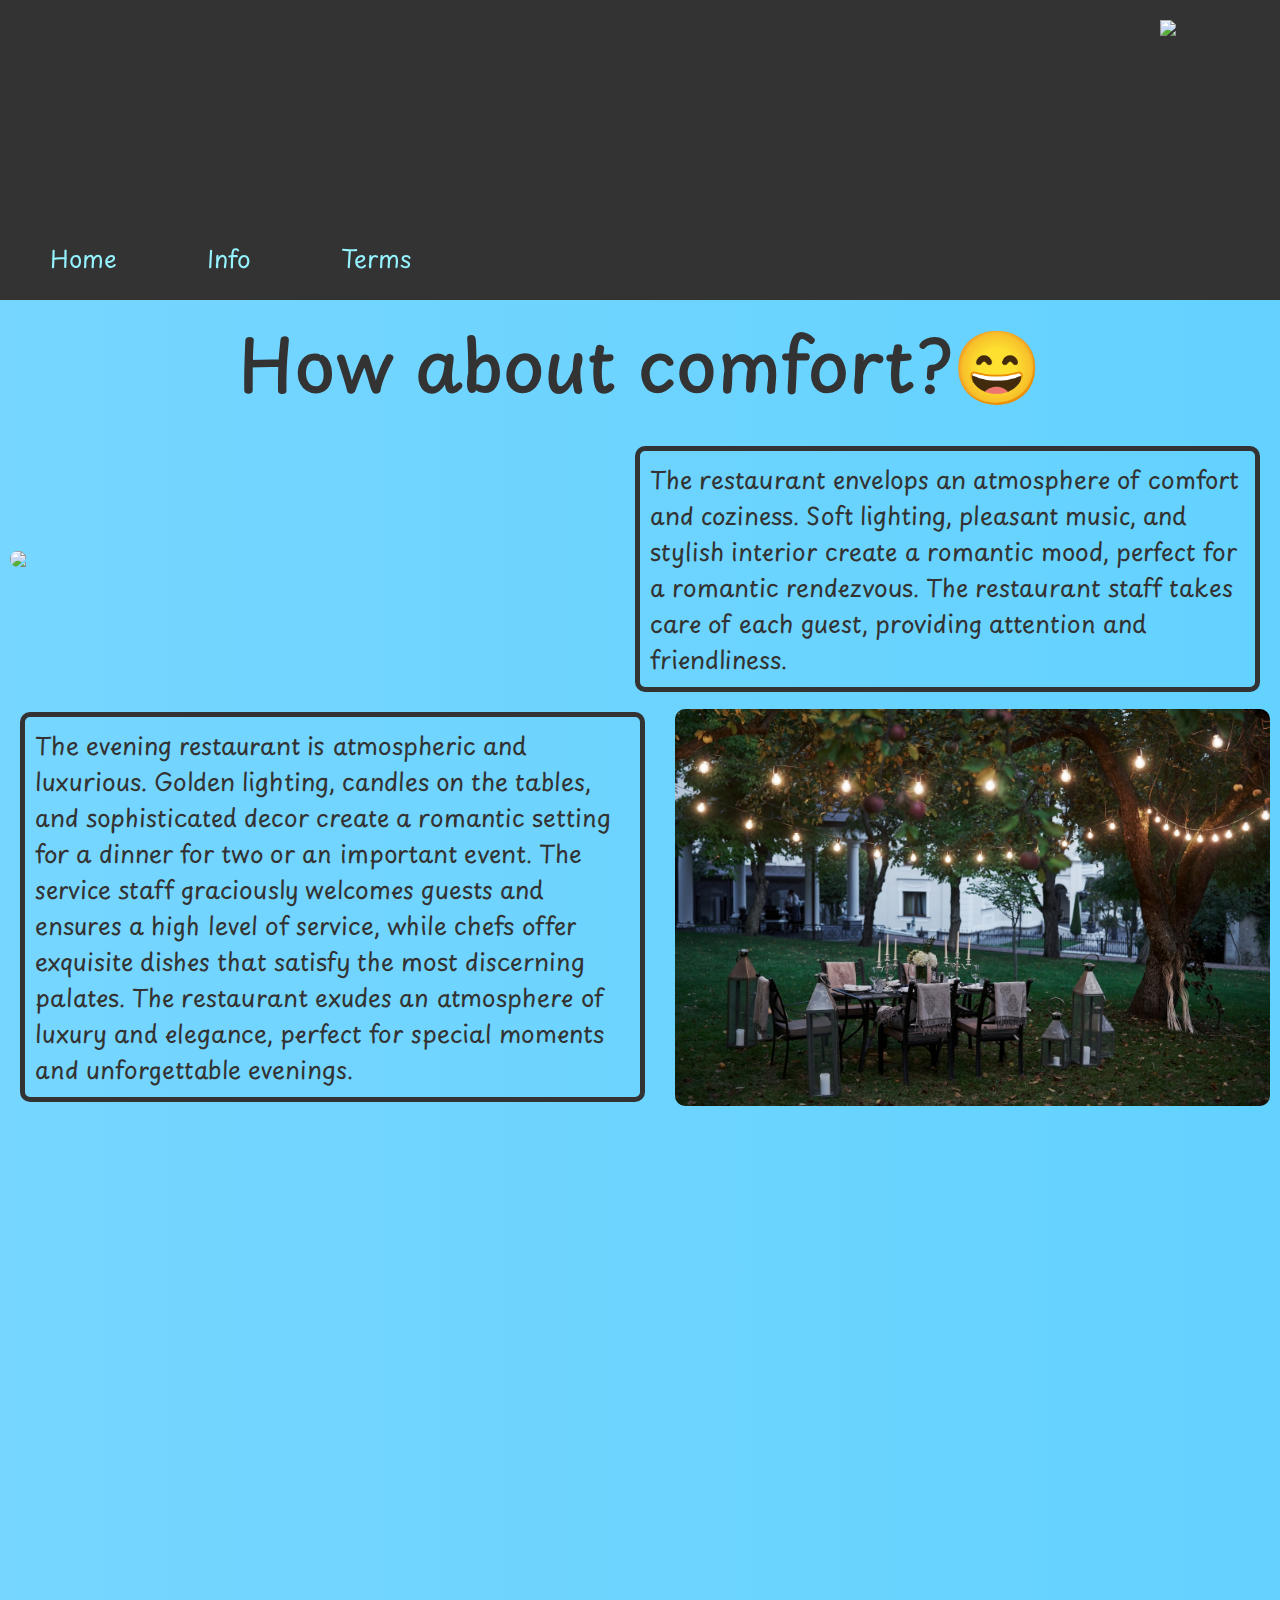
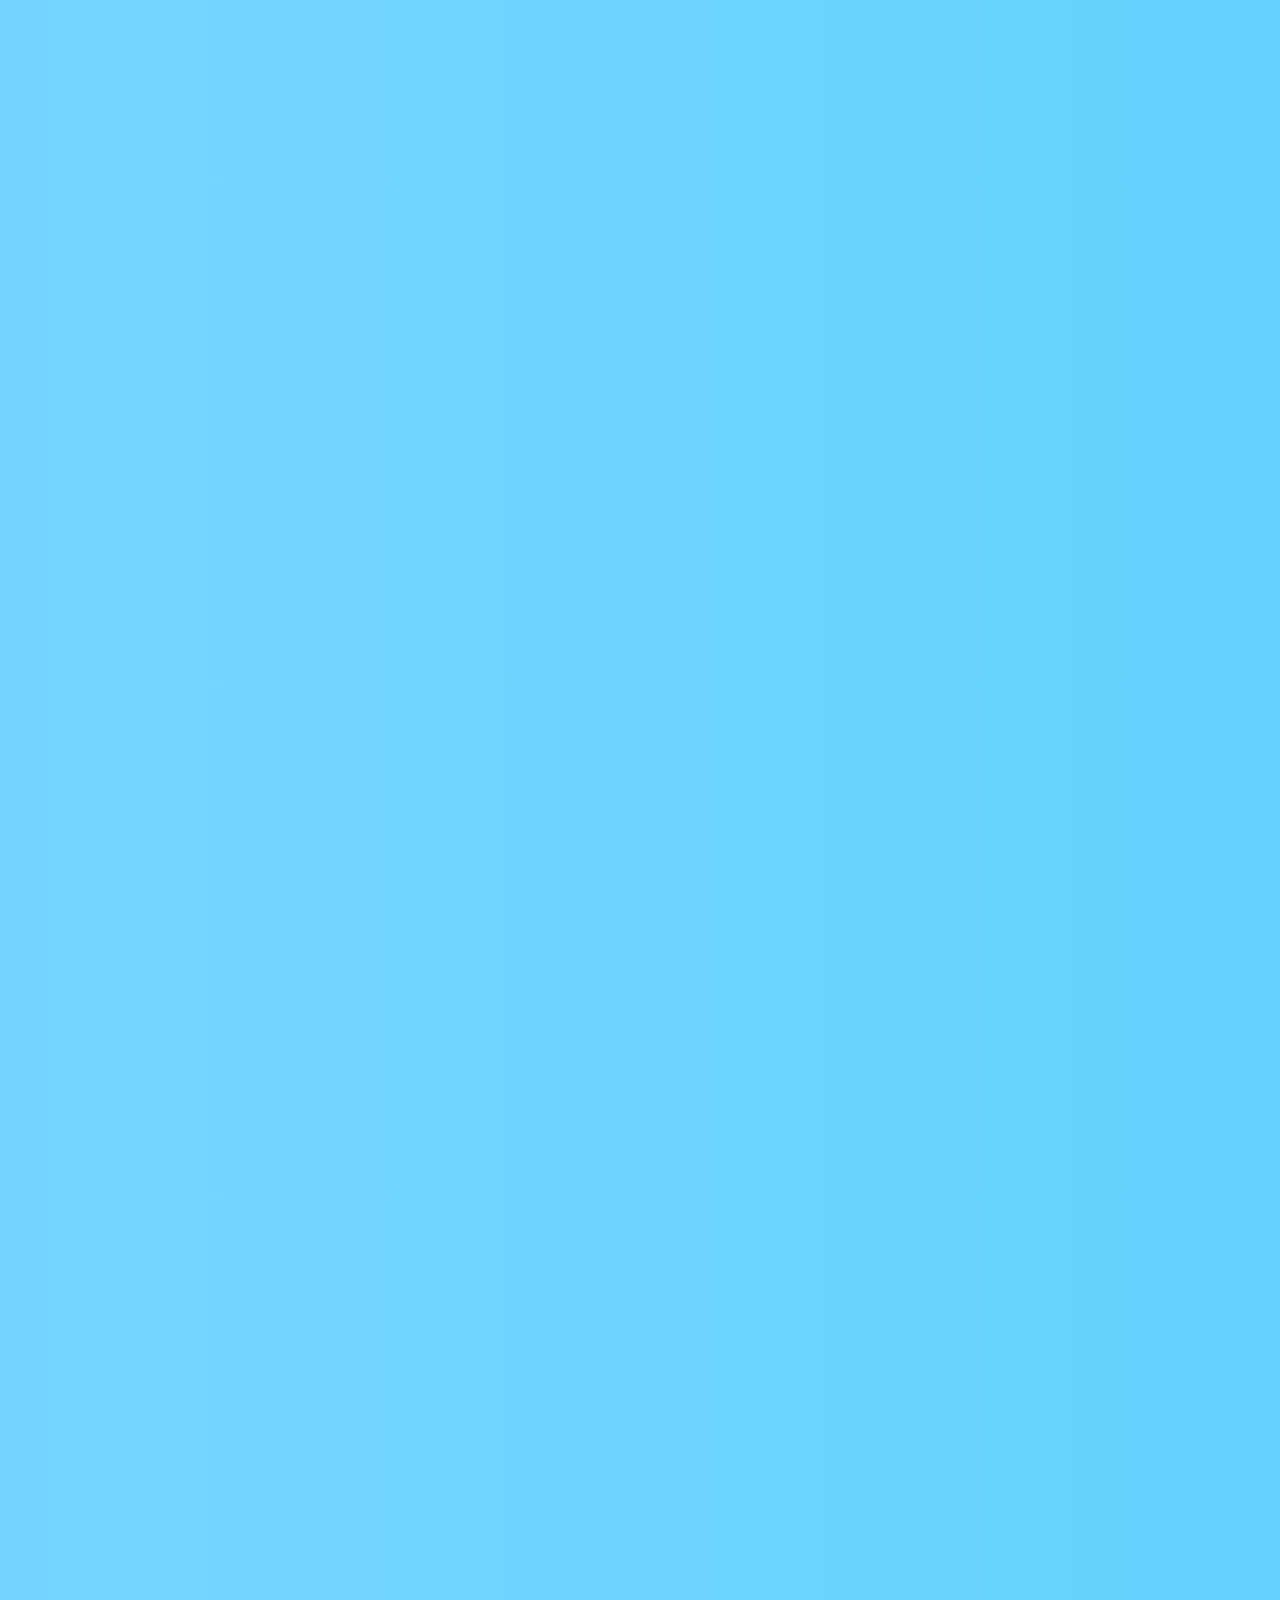
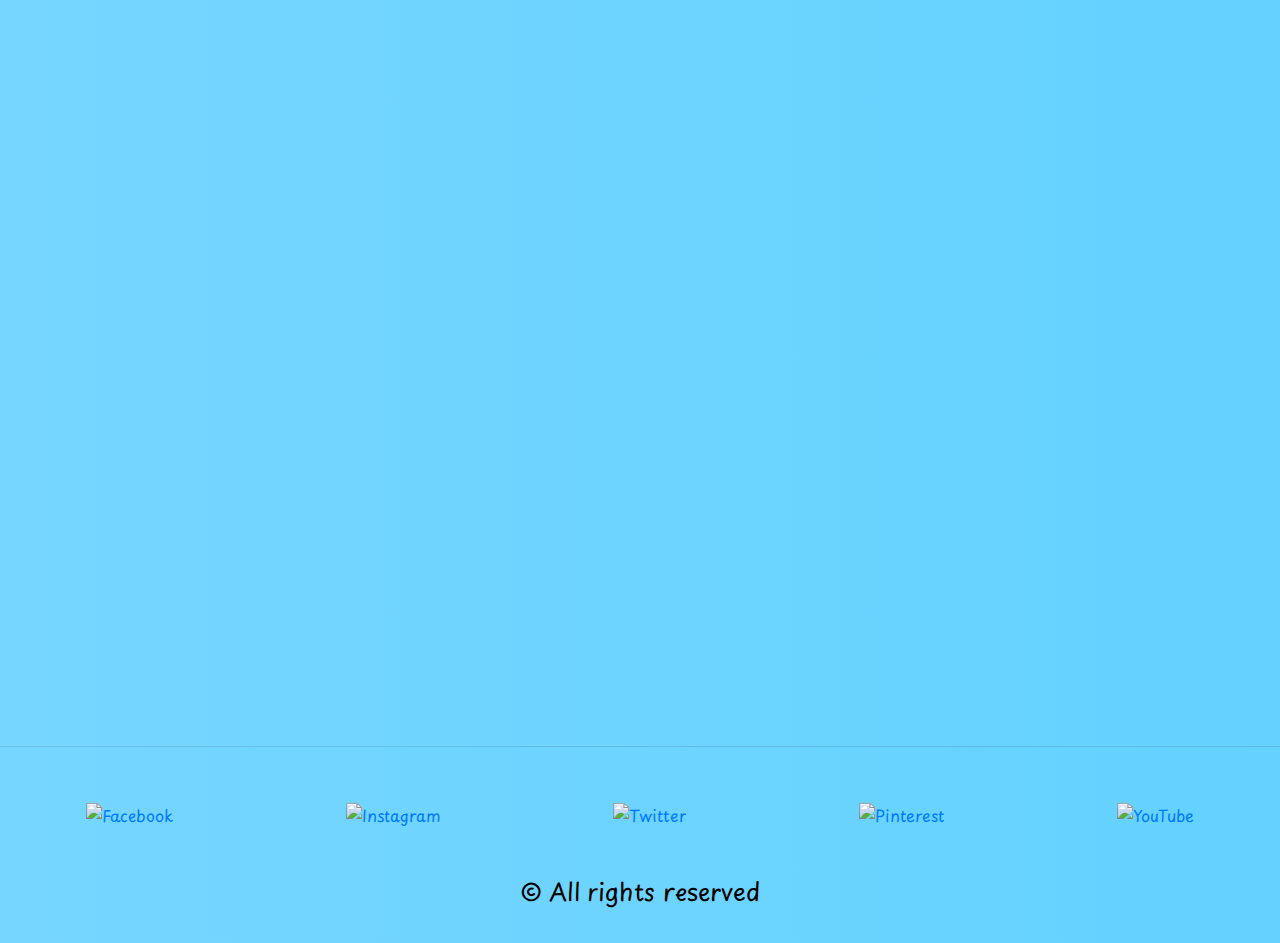
==== about.html @ 2049a224 "v1.0" ====
<!DOCTYPE html>
<html>
<head>
    <title>About</title>
    <link rel="icon" type="image/png" href="https://cdn-icons-png.flaticon.com/128/939/939694.png">

    <meta charset="UTF-8">
    <meta name="viewport" content="width=device-width, initial-scale=1, user-scalable=no">
    <link rel="stylesheet" href="https://stackpath.bootstrapcdn.com/bootstrap/4.5.2/css/bootstrap.min.css">
    <link rel="stylesheet" href="https://cdnjs.cloudflare.com/ajax/libs/font-awesome/6.0.0-beta3/css/all.min.css">
    <link href="https://fonts.googleapis.com/css2?family=Playpen+Sans&display=swap" rel="stylesheet">
    <link rel="preconnect" href="https://fonts.googleapis.com">
    <link rel="preconnect" href="https://fonts.gstatic.com" crossorigin>

    <link rel="stylesheet" href="about.css">
</head>
    <div id="loading-screen"></div>
<body>
<header>
    <nav class="navbar">
        <audio id="light-switch-sound">
            <source src="switch.mp3" type="audio/mpeg">
        </audio>
        <div class="lightbulb-container" id="lightbulb-container">
            <div class="lightbulb" id="lightbulb">
                <img src="https://cdn-icons-png.flaticon.com/128/3073/3073665.png?uid=R77081381&ga=GA1.1.1848467976.1701626084&semt=ais" id="lightbulb-image" class="lightbulb-img">
            </div>
        </div>
    </nav>
    <div class="buttons">
        <a href="index.html">Home</a>
        <a href="info.html">Info</a>
        <a href="terms.html">Terms</a>
    </div>
</header>
<section class="restaurant-history">
    <h2>How about comfort?😄</h2>
    <div class="restaurant-card">
        <img src="https://cdn.pixabay.com/photo/2015/06/30/18/36/st-826688_1280.jpg" class="card-image-left card-image-top" onmouseover="liftImage(this)" onmouseout="resetImage(this)">
        <p class="card-text">
            The restaurant envelops an atmosphere of comfort and coziness. 
            Soft lighting, pleasant music, and stylish interior create a 
            romantic mood, perfect for a romantic rendezvous. The restaurant 
            staff takes care of each guest, providing attention and friendliness.
        </p>
    </div>
    <div class="restaurant-card">
        <p class="card-text">
            The evening restaurant is atmospheric and luxurious. Golden lighting, 
            candles on the tables, and sophisticated decor create a romantic setting 
            for a dinner for two or an important event. The service staff graciously 
            welcomes guests and ensures a high level of service, while chefs offer 
            exquisite dishes that satisfy the most discerning palates. The restaurant 
            exudes an atmosphere of luxury and elegance, perfect for special moments
            and unforgettable evenings.
        </p>
        <img src="img/about2.jpg" class="card-image-right card-image-top" onmouseover="liftImage(this)" onmouseout="resetImage(this)">
    </div>
    <div class="restaurant-card">
        <img src="img/about3.jpg" class="card-image-left card-image-top" onmouseover="liftImage(this)" onmouseout="resetImage(this)">
        <p class="card-text">
            The first restaurant was opened in France in the mid-18th century. One of 
            the most famous restaurants, "Le Procope," was opened in Paris in 1686 and
            is still operational. It is considered one of the oldest restaurants in the 
            world and became popular as a place for lunches and meetings of prominent 
            writers and politicians such as Voltaire, Robespierre, and Napoleon Bonaparte. 
            Restaurants gained popularity due to the development of gastronomy and
            food culture in France at that time.
        </p>
    </div>
    <div class="restaurant-card">
        <p class="card-text">
            Restaurants located on narrow streets create a special and atmospheric environment. 
            Narrow arches and historic buildings create the perfect atmosphere for lunches and 
            dinners. These restaurants are often known for their traditional cuisine and unique 
            dishes that can be tasted only there. Evenings in such restaurants are often accompanied 
            by live music or performances by local artists, adding a romantic touch. Visiting a 
            restaurant on a narrow street can be a special experience that leaves unforgettable impressions.
        </p>
        <img src="img/about4.jpg" class="card-image-right card-image-top" onmouseover="liftImage(this)" onmouseout="resetImage(this)">
    </div>
    <div class="restaurant-card">
        <img src="img/about5.jpg" class="card-image-left card-image-top" onmouseover="liftImage(this)" onmouseout="resetImage(this)">
        <p class="card-text">
            The bar in the restaurant is a place where guests can enjoy sophisticated alcoholic beverages and
            cocktails before or after dinner. It often offers a wide selection of alcohol, including wines, 
            spirits, and non-alcoholic drinks. Bartenders are usually skilled at advising guests on drink 
            choices and preparing tasty cocktails on demand. The atmosphere in the bar can be businesslike 
            and elegant or light and entertaining, depending on the restaurant's style. The restaurant bar 
            provides an opportunity to savor diverse flavors and enriches guests' overall gastronomic experience.
        </p>
    </div>
    <div class="restaurant-card">
        <p class="card-text">
            Exquisite dishes always require the use of the highest quality ingredients. This means using
            fresh and natural ingredients that give dishes a special taste and aroma. Quality products play a
            key role in creating gastronomic masterpieces, and they undergo careful processing and preparation by
            chefs. Awareness of the origin and cultivation of products allows the creation of dishes that satisfy
            the refined taste of clients. Exquisite dishes and quality products create an unparalleled gastronomic
            experience for those who appreciate fine cuisine.</p>
        <img src="img/about6.jpg" class="card-image-right card-image-top" onmouseover="liftImage(this)" onmouseout="resetImage(this)">
    </div>
    <div class="restaurant-card">
        <img src="img/about7.jpg" class="card-image-left card-image-top" onmouseover="liftImage(this)" onmouseout="resetImage(this)">
        <p class="card-text">
            Dinner for two is a time when a couple can enjoy each other's company in a luxurious setting. 
            It typically includes exquisite dishes and wine or cocktails, creating a romantic atmosphere. 
            Restaurants offering dinner for two often have special tables or corners. Chefs ensure that 
            the dishes are special and tasty, while the service staff creates comfort and an atmosphere 
            for an unforgettable evening. Dinner for two can be a wonderful way to celebrate a special occasion 
            or simply enjoy time together.
        </p>
    </div>
    <div class="restaurant-card">
        <p class="card-text">
            The restaurant's summer terrace is the perfect place to relax and enjoy in the summer. It is usually
            located under the open sky or designated for outdoor service. On the terrace, one can enjoy natural landscapes,
            fresh air, and sunny rays. The menu on the summer terrace typically includes fresh seasonal vegetables, fruits, and
            dishes that perfectly complement warm weather. The restaurant's summer terrace creates a romantic atmosphere for
            dinner under the stars or a place to meet friends during a summer night.
        </p>
        <img src="https://cdn.pixabay.com/photo/2020/06/30/15/03/table-5356682_1280.jpg" class="card-image-right card-image-top" onmouseover="liftImage(this)" onmouseout="resetImage(this)">
    </div>
</section>
<button id="backToTopBtn" onclick="backToTop()">
    <img src="https://cdn-icons-png.flaticon.com/128/3388/3388435.png">
</button>
<hr>
<footer>
    <div class="social">
        <a href="https://www.facebook.com/" target="_blank">
            <img src="https://cdn-icons-png.flaticon.com/128/20/20673.png" title="Facebook">
        </a>
        <a href="https://www.instagram.com/" target="_blank">
            <img src="https://cdn-icons-png.flaticon.com/128/1384/1384015.png" title="Instagram">
        </a>
        <a href="https://twitter.com/" target="_blank">
            <img src="https://cdn-icons-png.flaticon.com/128/25/25660.png" title="Twitter">
        </a>
        <a href="https://www.pinterest.ca/" target="_blank">
            <img src="https://cdn-icons-png.flaticon.com/128/25/25698.png" title="Pinterest">
        </a>
        <a href="https://www.youtube.com/" target="_blank">
            <img src="https://cdn-icons-png.flaticon.com/128/49/49084.png" title="YouTube">
        </a>
    </div>
    <p class="copyright">&copy; All rights reserved</p>
    <br>
</footer>
<script src="https://code.jquery.com/jquery-3.5.1.slim.min.js"></script>
<script src="https://cdnjs.cloudflare.com/ajax/libs/popper.js/1.16.0/umd/popper.min.js"></script>
<script src="https://stackpath.bootstrapcdn.com/bootstrap/4.5.2/js/bootstrap.min.js"></script>
<script src="about.js"></script>
</body>
</html>
---- about.css ----
body {
    font-family: 'Playpen Sans', cursive;
    background: linear-gradient(to right, #76D6FF, #2AC5FD);
    background-size: 400% 400%;
    animation: gradientBG 5s infinite;
    overflow-x: hidden;
}

#loading-screen {
    background-color: #FFF;
    z-index: 99999;
    transition: opacity 0.5s ease-in-out;
    justify-content: center;
}

#loading-screen,
#backToTopBtn {
    position: fixed;
}

#loading-screen,
.dark-background {
    top: 0;
    left: 0;
    height: 100%;
}

.fade-out {
    opacity: 0 !important;
}

body,
.dark-background .card-text,
.dark-background h2,
#backToTopBtn {
    color: #FFF;
}

body {
    margin: 0;
}

body,
#backToTopBtn {
    padding: 0;
}

h2 {
    font-size: 72px;
    color: #333;
    text-align: center;
}

h2,
.card-text {
    margin: 20px;
}

header {
    background-color: #333;
    height: 300px;
}

.navbar,
.card-text {
    padding: 10px;
}

.logo img {
    width: 100px;
}

.lightbulb img {
    top: 20px;
    right: 20px;
    width: 100px;
}

.lightbulb-img {
    transition: transform 0.3s ease-in-out;
}

.dark-background .lightbulb-img {
    transform: rotate(180deg);
}

.dark-background {
    background-color: rgba(0, 0, 0, 0.9);
    z-index: 1;
}

.lightbulb img,
.dark-background {
    position: absolute;
}

.lightbulb img,
#backToTopBtn {
    cursor: pointer;
}

.buttons {
    justify-content: start;
    margin: 200px 0 0 30px;
    gap: 50px;
}

.buttons,
.restaurant-card,
#loading-screen {
    display: flex;
}

.buttons,
.restaurant-card,
#loading-screen {
    align-items: center;
}

.buttons a {
    background: #95F3FF;
    -webkit-background-clip: text;
    background-clip: text;
    transition: color 0.3s;
    border-bottom: 3px solid transparent;
    text-decoration: none;
    padding: 20px;
}

.buttons a,
#backToTopBtn {
    color: transparent;
}

.buttons a:hover {
    color: #00AAFF;
    border-bottom-color: #00AAFF;
}

.restaurant-card {
    flex-direction: row;
    justify-content: space-between;
    opacity: 0;
    transform: translateY(50px);
    transition: opacity 1s ease, transform 0.5s ease;
}

.restaurant-card.active,
.active,
#loading-screen {
    opacity: 1;
    transform: translateY(0);
}

.card-text {
    color: #333;
    border: 5px solid #333;
}

.card-image-left,
.card-image-right {
    width: 30%;
}

.card-text,
.card-image-left,
.card-image-right {
    flex: 1;
    border-radius: 10px;
}

.card-text,
.buttons a {
    font-size: 24px;
}

.card-image-left,
.card-image-right {
    margin: 10px;
}

.card-image-left {
    transition: transform 0.3s ease-in-out;
}

.card-image-right {
    transition: transform 0.3s ease-in-out;
}

.lifted {
    transform: translateY(-20px);
}

#backToTopBtn {
    bottom: 20px;
    right: 20px;
    display: none;
    background-color: transparent;
    border: none;
    box-shadow: none;
    outline: none;
    transition: all 0.5s;
    box-shadow: 0 0 10px rgba(255, 255, 255, 0.5);
    border-radius: 50%;
}

#backToTopBtn img {
    width: 70px;
    filter: invert(100%);
}

#backToTopBtn:hover {
    box-shadow: 0 0 20px rgba(255, 255, 255, 255);
}

.social {
    display: flex;
    justify-content: space-around;
    align-items: center;
    text-align: center;
    height: 100px;
    margin: 10px auto;
}

.social img {
    width: 50px;
    transition: transform 1s ease;
}

.social img:hover {
    transform: scale(1.2) rotateY(360deg);
}

.copyright {
    display: flex;
    justify-content: center;
    align-items: center;
    text-align: center;
    margin: 10px auto;
    font-size: 24px;
    color: #000;
}

.dark-background .social {
    filter: invert(100%);
}

.dark-background .copyright {
    color: #FFF;
}

@keyframes gradientBG {
    0% {
        background-position: 0% 50%;
    }

    50% {
        background-position: 100% 50%;
    }

    100% {
        background-position: 0% 50%;
    }
}

@media screen and (max-width: 480px) {
    body {
        width: 100%;
    }

    header {
        height: 150px;
    }

    h2 {
        font-size: 36px;
    }

    .buttons {
        margin: 0;
        display: flex;
        justify-content: space-around;
        margin: 100px;
    }

    .buttons a {
        border: none;
        font-size: 18px;
        padding: 0;
    }

    .lightbulb-container {
        display: block;
    }

    .buttons a:hover {
        color: transparent;
    }

    .navbar {
        justify-content: space-between;
    }

    .lightbulb img {
        width: 70px;
    }

    .restaurant-card {
        flex-direction: column;
    }

    .restaurant-card {
        justify-content: center;
    }

    .restaurant-card img {
        padding: 5px;
        margin: auto;
    }

    .restaurant-card,
    .restaurant-card img {
        width: 100%;
    }

    .card-text,
    .buttons a {
        font-size: 18px;
    }

    #backToTopBtn img {
        width: 50px;
    }

    #backToTopBtn {
        box-shadow: 0 0 20px rgba(255, 255, 255, 0.5);
    }

    #backToTopBtn:hover {
        box-shadow: 0 0 20px rgba(255, 255, 255, 0.5);
    }

    .lifted {
        transform: translateY(0);
    }

    .social img {
        width: 30px;
    }

    .social img:hover {
        transform: none;
    }

    .copyright {
        font-size: 18px;
    }
}
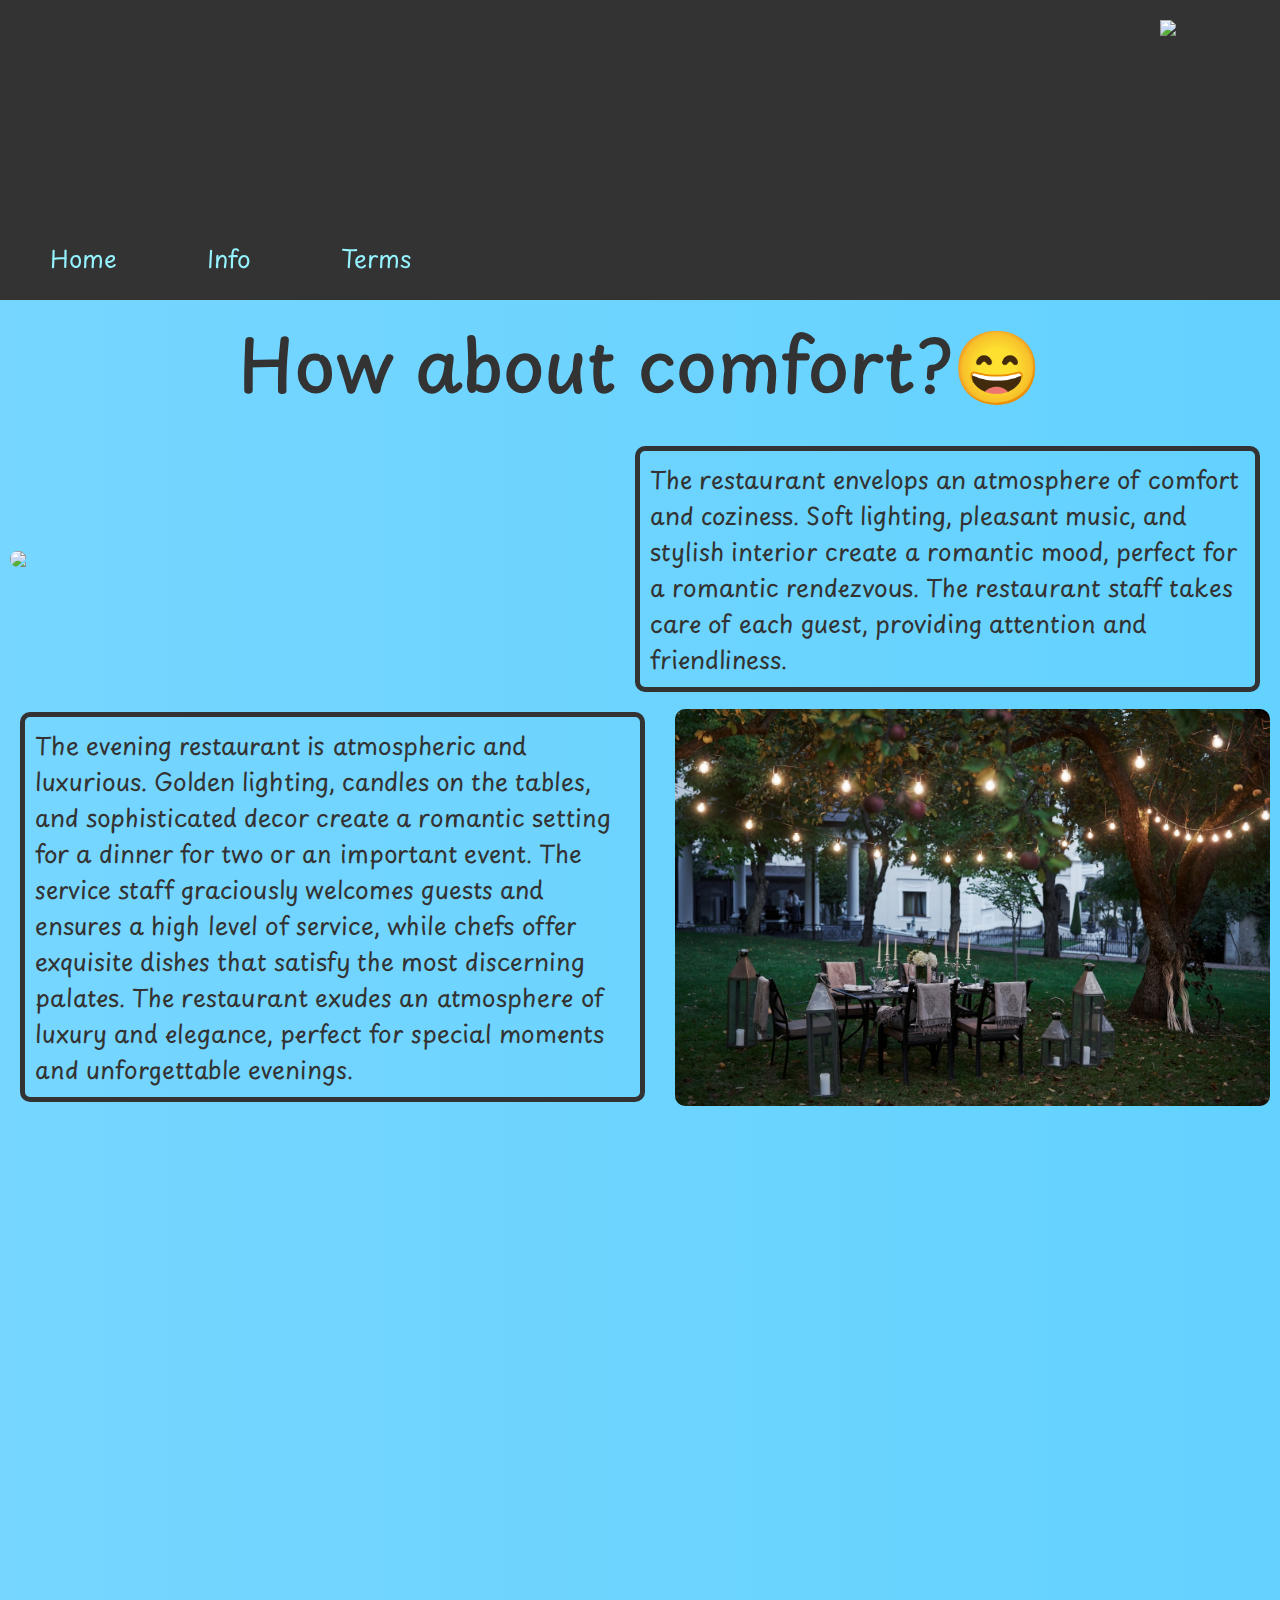
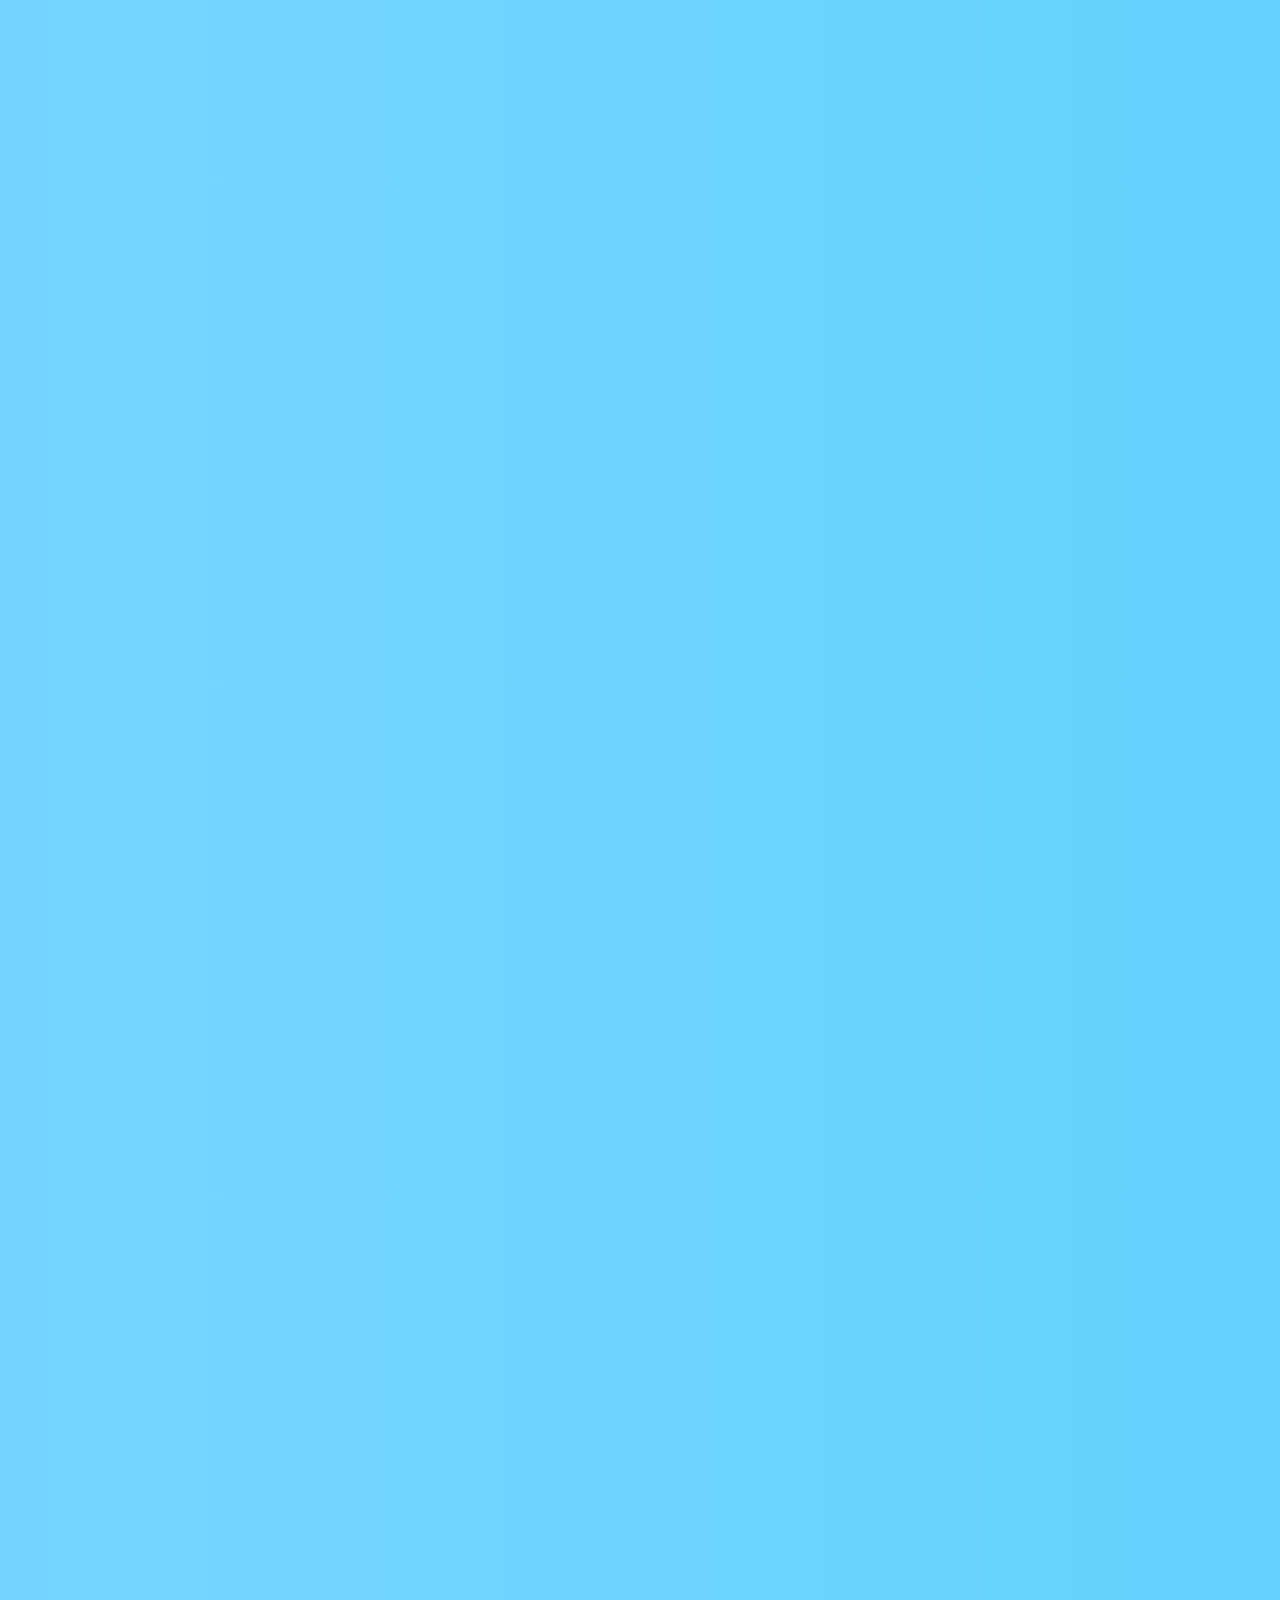
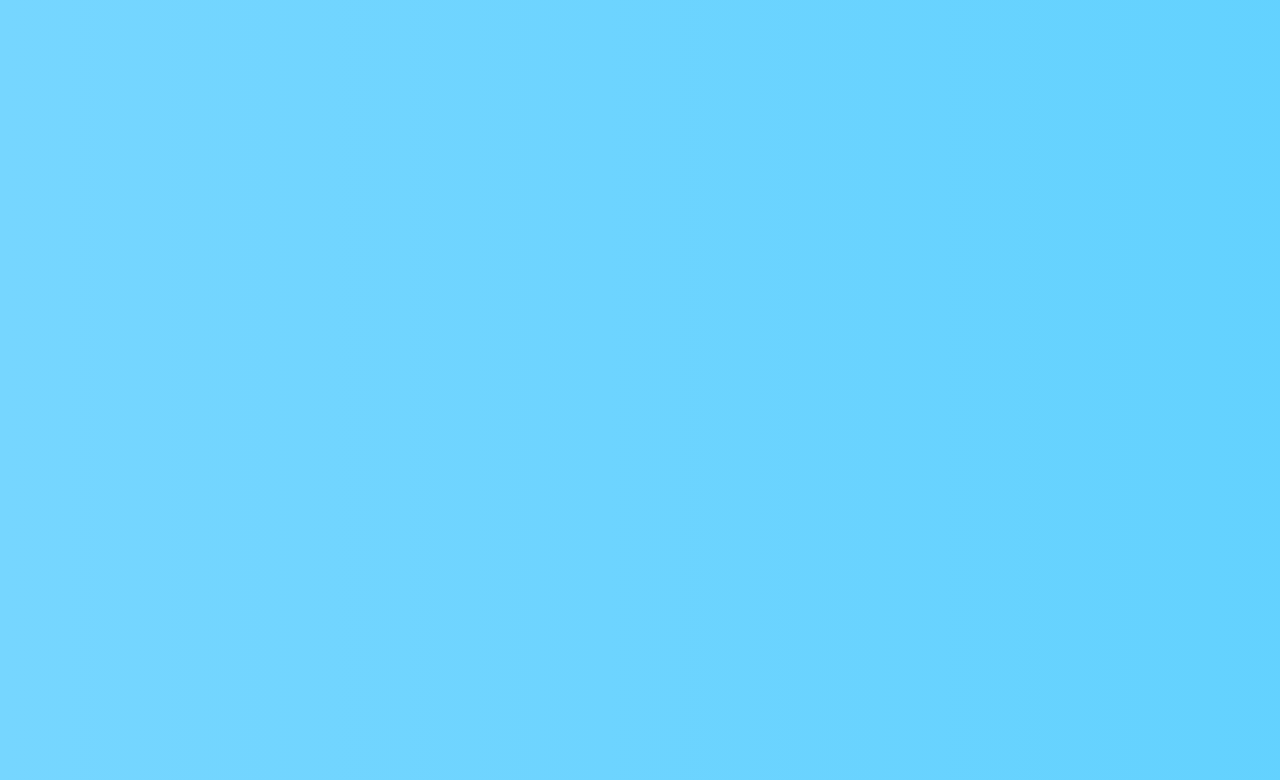
==== commit f6e4ad1e: "About page was updated." ====
--- a/about.html
+++ b/about.html
@@ -1,5 +1,6 @@
 <!DOCTYPE html>
 <html>
+
 <head>
     <title>About</title>
     <link rel="icon" type="image/png" href="https://cdn-icons-png.flaticon.com/128/939/939694.png">
@@ -14,142 +15,135 @@
 
     <link rel="stylesheet" href="about.css">
 </head>
-    <div id="loading-screen"></div>
+
 <body>
-<header>
-    <nav class="navbar">
-        <audio id="light-switch-sound">
-            <source src="switch.mp3" type="audio/mpeg">
-        </audio>
-        <div class="lightbulb-container" id="lightbulb-container">
-            <div class="lightbulb" id="lightbulb">
-                <img src="https://cdn-icons-png.flaticon.com/128/3073/3073665.png?uid=R77081381&ga=GA1.1.1848467976.1701626084&semt=ais" id="lightbulb-image" class="lightbulb-img">
+    <header>
+        <nav class="navbar">
+            <audio id="light-switch-sound">
+                <source src="switch.mp3" type="audio/mpeg">
+            </audio>
+            <div class="lightbulb-container" id="lightbulb-container">
+                <div class="lightbulb" id="lightbulb">
+                    <img src="https://cdn-icons-png.flaticon.com/128/3073/3073665.png?uid=R77081381&ga=GA1.1.1848467976.1701626084&semt=ais"
+                        id="lightbulb-image" class="lightbulb-img">
+                </div>
             </div>
+        </nav>
+        <div class="buttons">
+            <a href="index.html">Home</a>
+            <a href="info.html">Info</a>
+            <a href="terms.html">Terms</a>
         </div>
-    </nav>
-    <div class="buttons">
-        <a href="index.html">Home</a>
-        <a href="info.html">Info</a>
-        <a href="terms.html">Terms</a>
-    </div>
-</header>
-<section class="restaurant-history">
-    <h2>How about comfort?😄</h2>
-    <div class="restaurant-card">
-        <img src="https://cdn.pixabay.com/photo/2015/06/30/18/36/st-826688_1280.jpg" class="card-image-left card-image-top" onmouseover="liftImage(this)" onmouseout="resetImage(this)">
-        <p class="card-text">
-            The restaurant envelops an atmosphere of comfort and coziness. 
-            Soft lighting, pleasant music, and stylish interior create a 
-            romantic mood, perfect for a romantic rendezvous. The restaurant 
-            staff takes care of each guest, providing attention and friendliness.
-        </p>
-    </div>
-    <div class="restaurant-card">
-        <p class="card-text">
-            The evening restaurant is atmospheric and luxurious. Golden lighting, 
-            candles on the tables, and sophisticated decor create a romantic setting 
-            for a dinner for two or an important event. The service staff graciously 
-            welcomes guests and ensures a high level of service, while chefs offer 
-            exquisite dishes that satisfy the most discerning palates. The restaurant 
-            exudes an atmosphere of luxury and elegance, perfect for special moments
-            and unforgettable evenings.
-        </p>
-        <img src="img/about2.jpg" class="card-image-right card-image-top" onmouseover="liftImage(this)" onmouseout="resetImage(this)">
-    </div>
-    <div class="restaurant-card">
-        <img src="img/about3.jpg" class="card-image-left card-image-top" onmouseover="liftImage(this)" onmouseout="resetImage(this)">
-        <p class="card-text">
-            The first restaurant was opened in France in the mid-18th century. One of 
-            the most famous restaurants, "Le Procope," was opened in Paris in 1686 and
-            is still operational. It is considered one of the oldest restaurants in the 
-            world and became popular as a place for lunches and meetings of prominent 
-            writers and politicians such as Voltaire, Robespierre, and Napoleon Bonaparte. 
-            Restaurants gained popularity due to the development of gastronomy and
-            food culture in France at that time.
-        </p>
-    </div>
-    <div class="restaurant-card">
-        <p class="card-text">
-            Restaurants located on narrow streets create a special and atmospheric environment. 
-            Narrow arches and historic buildings create the perfect atmosphere for lunches and 
-            dinners. These restaurants are often known for their traditional cuisine and unique 
-            dishes that can be tasted only there. Evenings in such restaurants are often accompanied 
-            by live music or performances by local artists, adding a romantic touch. Visiting a 
-            restaurant on a narrow street can be a special experience that leaves unforgettable impressions.
-        </p>
-        <img src="img/about4.jpg" class="card-image-right card-image-top" onmouseover="liftImage(this)" onmouseout="resetImage(this)">
-    </div>
-    <div class="restaurant-card">
-        <img src="img/about5.jpg" class="card-image-left card-image-top" onmouseover="liftImage(this)" onmouseout="resetImage(this)">
-        <p class="card-text">
-            The bar in the restaurant is a place where guests can enjoy sophisticated alcoholic beverages and
-            cocktails before or after dinner. It often offers a wide selection of alcohol, including wines, 
-            spirits, and non-alcoholic drinks. Bartenders are usually skilled at advising guests on drink 
-            choices and preparing tasty cocktails on demand. The atmosphere in the bar can be businesslike 
-            and elegant or light and entertaining, depending on the restaurant's style. The restaurant bar 
-            provides an opportunity to savor diverse flavors and enriches guests' overall gastronomic experience.
-        </p>
-    </div>
-    <div class="restaurant-card">
-        <p class="card-text">
-            Exquisite dishes always require the use of the highest quality ingredients. This means using
-            fresh and natural ingredients that give dishes a special taste and aroma. Quality products play a
-            key role in creating gastronomic masterpieces, and they undergo careful processing and preparation by
-            chefs. Awareness of the origin and cultivation of products allows the creation of dishes that satisfy
-            the refined taste of clients. Exquisite dishes and quality products create an unparalleled gastronomic
-            experience for those who appreciate fine cuisine.</p>
-        <img src="img/about6.jpg" class="card-image-right card-image-top" onmouseover="liftImage(this)" onmouseout="resetImage(this)">
-    </div>
-    <div class="restaurant-card">
-        <img src="img/about7.jpg" class="card-image-left card-image-top" onmouseover="liftImage(this)" onmouseout="resetImage(this)">
-        <p class="card-text">
-            Dinner for two is a time when a couple can enjoy each other's company in a luxurious setting. 
-            It typically includes exquisite dishes and wine or cocktails, creating a romantic atmosphere. 
-            Restaurants offering dinner for two often have special tables or corners. Chefs ensure that 
-            the dishes are special and tasty, while the service staff creates comfort and an atmosphere 
-            for an unforgettable evening. Dinner for two can be a wonderful way to celebrate a special occasion 
-            or simply enjoy time together.
-        </p>
-    </div>
-    <div class="restaurant-card">
-        <p class="card-text">
-            The restaurant's summer terrace is the perfect place to relax and enjoy in the summer. It is usually
-            located under the open sky or designated for outdoor service. On the terrace, one can enjoy natural landscapes,
-            fresh air, and sunny rays. The menu on the summer terrace typically includes fresh seasonal vegetables, fruits, and
-            dishes that perfectly complement warm weather. The restaurant's summer terrace creates a romantic atmosphere for
-            dinner under the stars or a place to meet friends during a summer night.
-        </p>
-        <img src="https://cdn.pixabay.com/photo/2020/06/30/15/03/table-5356682_1280.jpg" class="card-image-right card-image-top" onmouseover="liftImage(this)" onmouseout="resetImage(this)">
-    </div>
-</section>
-<button id="backToTopBtn" onclick="backToTop()">
-    <img src="https://cdn-icons-png.flaticon.com/128/3388/3388435.png">
-</button>
-<hr>
-<footer>
-    <div class="social">
-        <a href="https://www.facebook.com/" target="_blank">
-            <img src="https://cdn-icons-png.flaticon.com/128/20/20673.png" title="Facebook">
-        </a>
-        <a href="https://www.instagram.com/" target="_blank">
-            <img src="https://cdn-icons-png.flaticon.com/128/1384/1384015.png" title="Instagram">
-        </a>
-        <a href="https://twitter.com/" target="_blank">
-            <img src="https://cdn-icons-png.flaticon.com/128/25/25660.png" title="Twitter">
-        </a>
-        <a href="https://www.pinterest.ca/" target="_blank">
-            <img src="https://cdn-icons-png.flaticon.com/128/25/25698.png" title="Pinterest">
-        </a>
-        <a href="https://www.youtube.com/" target="_blank">
-            <img src="https://cdn-icons-png.flaticon.com/128/49/49084.png" title="YouTube">
-        </a>
-    </div>
-    <p class="copyright">&copy; All rights reserved</p>
-    <br>
-</footer>
-<script src="https://code.jquery.com/jquery-3.5.1.slim.min.js"></script>
-<script src="https://cdnjs.cloudflare.com/ajax/libs/popper.js/1.16.0/umd/popper.min.js"></script>
-<script src="https://stackpath.bootstrapcdn.com/bootstrap/4.5.2/js/bootstrap.min.js"></script>
-<script src="about.js"></script>
+    </header>
+    <section class="restaurant-history">
+        <h2>How about comfort?😄</h2>
+        <div class="restaurant-card">
+            <img src="https://cdn.pixabay.com/photo/2015/06/30/18/36/st-826688_1280.jpg"
+                class="card-image-left card-image-top" onmouseover="liftImage(this)" onmouseout="resetImage(this)">
+            <p class="card-text">
+                The restaurant envelops an atmosphere of comfort and coziness.
+                Soft lighting, pleasant music, and stylish interior create a
+                romantic mood, perfect for a romantic rendezvous. The restaurant
+                staff takes care of each guest, providing attention and friendliness.
+            </p>
+        </div>
+        <div class="restaurant-card">
+            <p class="card-text">
+                The evening restaurant is atmospheric and luxurious. Golden lighting,
+                candles on the tables, and sophisticated decor create a romantic setting
+                for a dinner for two or an important event. The service staff graciously
+                welcomes guests and ensures a high level of service, while chefs offer
+                exquisite dishes that satisfy the most discerning palates. The restaurant
+                exudes an atmosphere of luxury and elegance, perfect for special moments
+                and unforgettable evenings.
+            </p>
+            <img src="img/about2.jpg" class="card-image-right card-image-top" onmouseover="liftImage(this)"
+                onmouseout="resetImage(this)">
+        </div>
+        <div class="restaurant-card">
+            <img src="img/about3.jpg" class="card-image-left card-image-top" onmouseover="liftImage(this)"
+                onmouseout="resetImage(this)">
+            <p class="card-text">
+                The first restaurant was opened in France in the mid-18th century. One of
+                the most famous restaurants, "Le Procope," was opened in Paris in 1686 and
+                is still operational. It is considered one of the oldest restaurants in the
+                world and became popular as a place for lunches and meetings of prominent
+                writers and politicians such as Voltaire, Robespierre, and Napoleon Bonaparte.
+                Restaurants gained popularity due to the development of gastronomy and
+                food culture in France at that time.
+            </p>
+        </div>
+        <div class="restaurant-card">
+            <p class="card-text">
+                Restaurants located on narrow streets create a special and atmospheric environment.
+                Narrow arches and historic buildings create the perfect atmosphere for lunches and
+                dinners. These restaurants are often known for their traditional cuisine and unique
+                dishes that can be tasted only there. Evenings in such restaurants are often accompanied
+                by live music or performances by local artists, adding a romantic touch. Visiting a
+                restaurant on a narrow street can be a special experience that leaves unforgettable impressions.
+            </p>
+            <img src="img/about4.jpg" class="card-image-right card-image-top" onmouseover="liftImage(this)"
+                onmouseout="resetImage(this)">
+        </div>
+        <div class="restaurant-card">
+            <img src="img/about5.jpg" class="card-image-left card-image-top" onmouseover="liftImage(this)"
+                onmouseout="resetImage(this)">
+            <p class="card-text">
+                The bar in the restaurant is a place where guests can enjoy sophisticated alcoholic beverages and
+                cocktails before or after dinner. It often offers a wide selection of alcohol, including wines,
+                spirits, and non-alcoholic drinks. Bartenders are usually skilled at advising guests on drink
+                choices and preparing tasty cocktails on demand. The atmosphere in the bar can be businesslike
+                and elegant or light and entertaining, depending on the restaurant's style. The restaurant bar
+                provides an opportunity to savor diverse flavors and enriches guests' overall gastronomic experience.
+            </p>
+        </div>
+        <div class="restaurant-card">
+            <p class="card-text">
+                Exquisite dishes always require the use of the highest quality ingredients. This means using
+                fresh and natural ingredients that give dishes a special taste and aroma. Quality products play a
+                key role in creating gastronomic masterpieces, and they undergo careful processing and preparation by
+                chefs. Awareness of the origin and cultivation of products allows the creation of dishes that satisfy
+                the refined taste of clients. Exquisite dishes and quality products create an unparalleled gastronomic
+                experience for those who appreciate fine cuisine.</p>
+            <img src="img/about6.jpg" class="card-image-right card-image-top" onmouseover="liftImage(this)"
+                onmouseout="resetImage(this)">
+        </div>
+        <div class="restaurant-card">
+            <img src="img/about7.jpg" class="card-image-left card-image-top" onmouseover="liftImage(this)"
+                onmouseout="resetImage(this)">
+            <p class="card-text">
+                Dinner for two is a time when a couple can enjoy each other's company in a luxurious setting.
+                It typically includes exquisite dishes and wine or cocktails, creating a romantic atmosphere.
+                Restaurants offering dinner for two often have special tables or corners. Chefs ensure that
+                the dishes are special and tasty, while the service staff creates comfort and an atmosphere
+                for an unforgettable evening. Dinner for two can be a wonderful way to celebrate a special occasion
+                or simply enjoy time together.
+            </p>
+        </div>
+        <div class="restaurant-card">
+            <p class="card-text">
+                The restaurant's summer terrace is the perfect place to relax and enjoy in the summer. It is usually
+                located under the open sky or designated for outdoor service. On the terrace, one can enjoy natural
+                landscapes,
+                fresh air, and sunny rays. The menu on the summer terrace typically includes fresh seasonal vegetables,
+                fruits, and
+                dishes that perfectly complement warm weather. The restaurant's summer terrace creates a romantic
+                atmosphere for
+                dinner under the stars or a place to meet friends during a summer night.
+            </p>
+            <img src="https://cdn.pixabay.com/photo/2020/06/30/15/03/table-5356682_1280.jpg"
+                class="card-image-right card-image-top" onmouseover="liftImage(this)" onmouseout="resetImage(this)">
+        </div>
+    </section>
+    <button id="backToTopBtn" onclick="backToTop()">
+        <img src="https://cdn-icons-png.flaticon.com/128/3388/3388435.png">
+    </button>
+
+
+    <script src="https://code.jquery.com/jquery-3.5.1.slim.min.js"></script>
+    <script src="https://cdnjs.cloudflare.com/ajax/libs/popper.js/1.16.0/umd/popper.min.js"></script>
+    <script src="https://stackpath.bootstrapcdn.com/bootstrap/4.5.2/js/bootstrap.min.js"></script>
+    <script src="about.js"></script>
 </body>
+
 </html>--- a/about.css
+++ b/about.css
@@ -6,29 +6,16 @@
     overflow-x: hidden;
 }
 
-#loading-screen {
-    background-color: #FFF;
-    z-index: 99999;
-    transition: opacity 0.5s ease-in-out;
-    justify-content: center;
-}
-
-#loading-screen,
 #backToTopBtn {
     position: fixed;
 }
 
-#loading-screen,
 .dark-background {
     top: 0;
     left: 0;
     height: 100%;
 }
 
-.fade-out {
-    opacity: 0 !important;
-}
-
 body,
 .dark-background .card-text,
 .dark-background h2,
@@ -106,14 +93,12 @@
 }
 
 .buttons,
-.restaurant-card,
-#loading-screen {
+.restaurant-card {
     display: flex;
 }
 
 .buttons,
-.restaurant-card,
-#loading-screen {
+.restaurant-card {
     align-items: center;
 }
 
@@ -146,8 +131,7 @@
 }
 
 .restaurant-card.active,
-.active,
-#loading-screen {
+.active {
     opacity: 1;
     transform: translateY(0);
 }
@@ -213,42 +197,6 @@
     box-shadow: 0 0 20px rgba(255, 255, 255, 255);
 }
 
-.social {
-    display: flex;
-    justify-content: space-around;
-    align-items: center;
-    text-align: center;
-    height: 100px;
-    margin: 10px auto;
-}
-
-.social img {
-    width: 50px;
-    transition: transform 1s ease;
-}
-
-.social img:hover {
-    transform: scale(1.2) rotateY(360deg);
-}
-
-.copyright {
-    display: flex;
-    justify-content: center;
-    align-items: center;
-    text-align: center;
-    margin: 10px auto;
-    font-size: 24px;
-    color: #000;
-}
-
-.dark-background .social {
-    filter: invert(100%);
-}
-
-.dark-background .copyright {
-    color: #FFF;
-}
-
 @keyframes gradientBG {
     0% {
         background-position: 0% 50%;
@@ -343,16 +291,4 @@
     .lifted {
         transform: translateY(0);
     }
-
-    .social img {
-        width: 30px;
-    }
-
-    .social img:hover {
-        transform: none;
-    }
-
-    .copyright {
-        font-size: 18px;
-    }
 }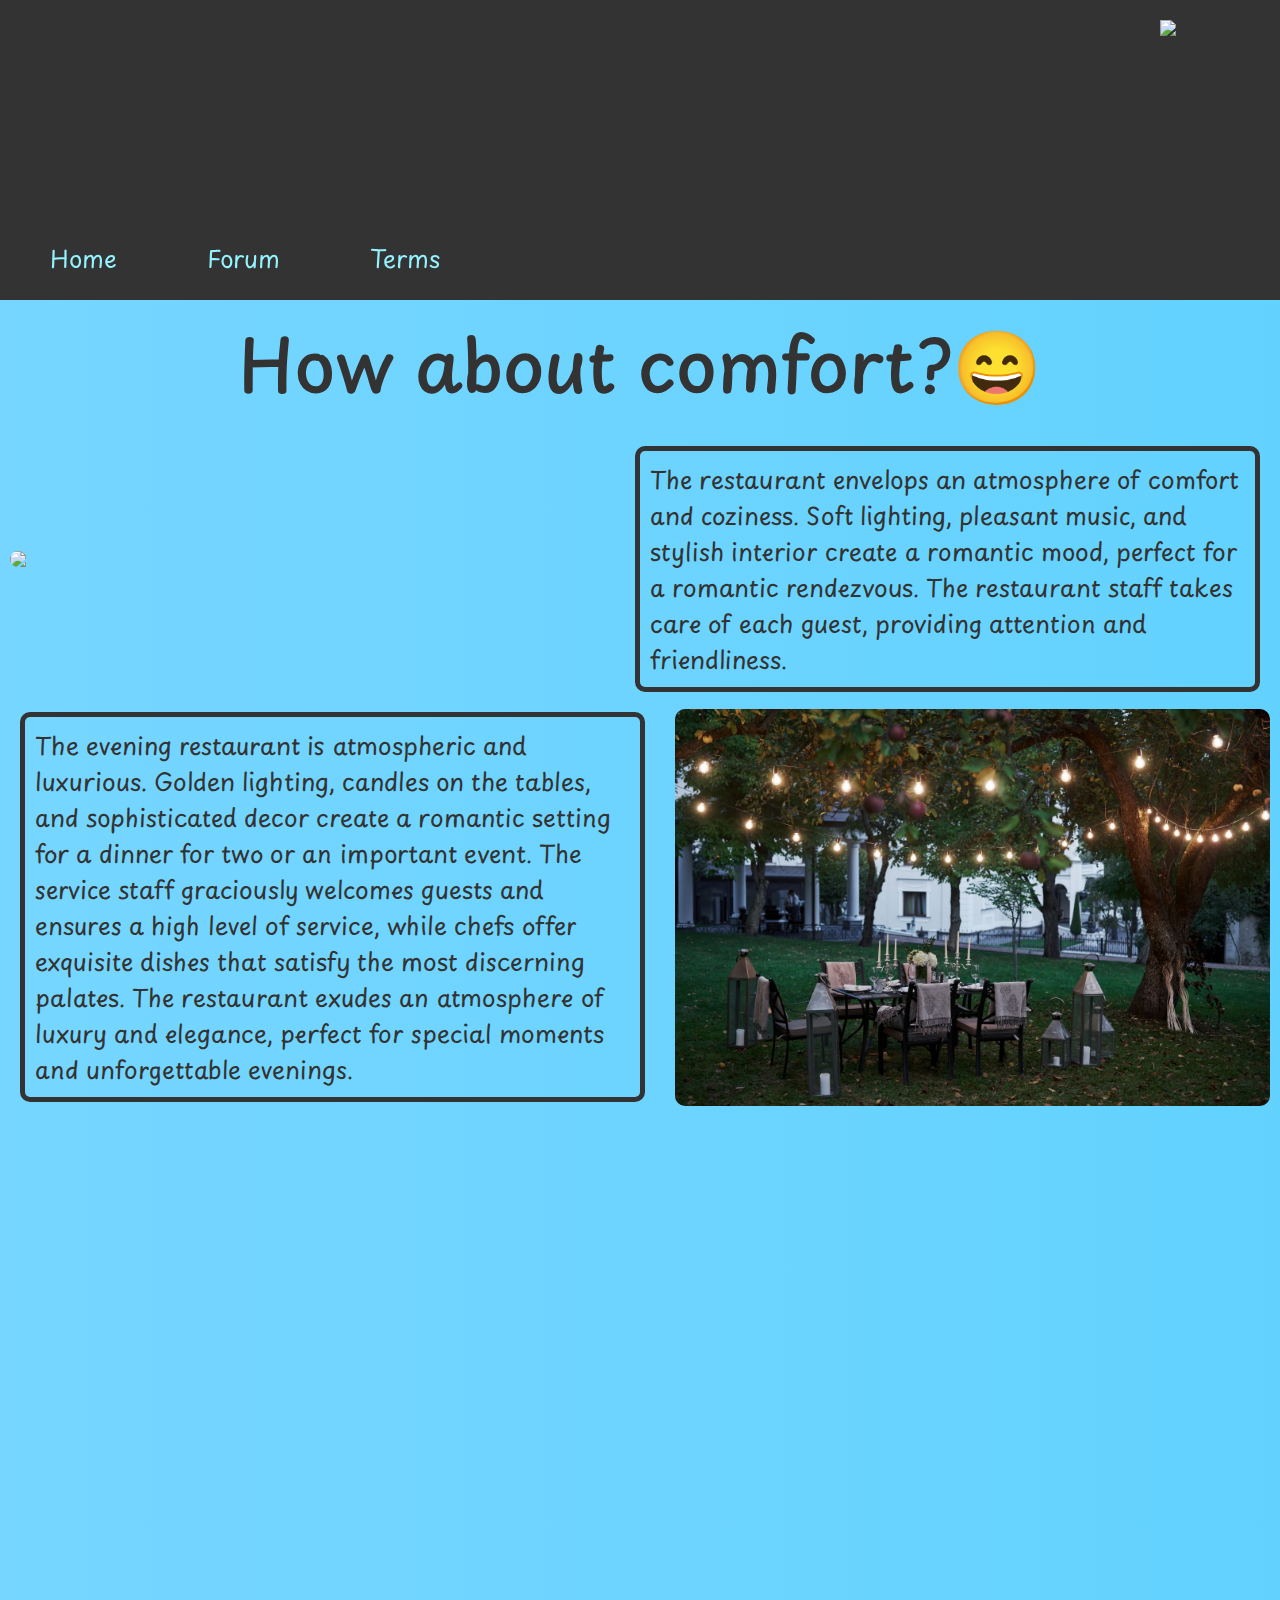
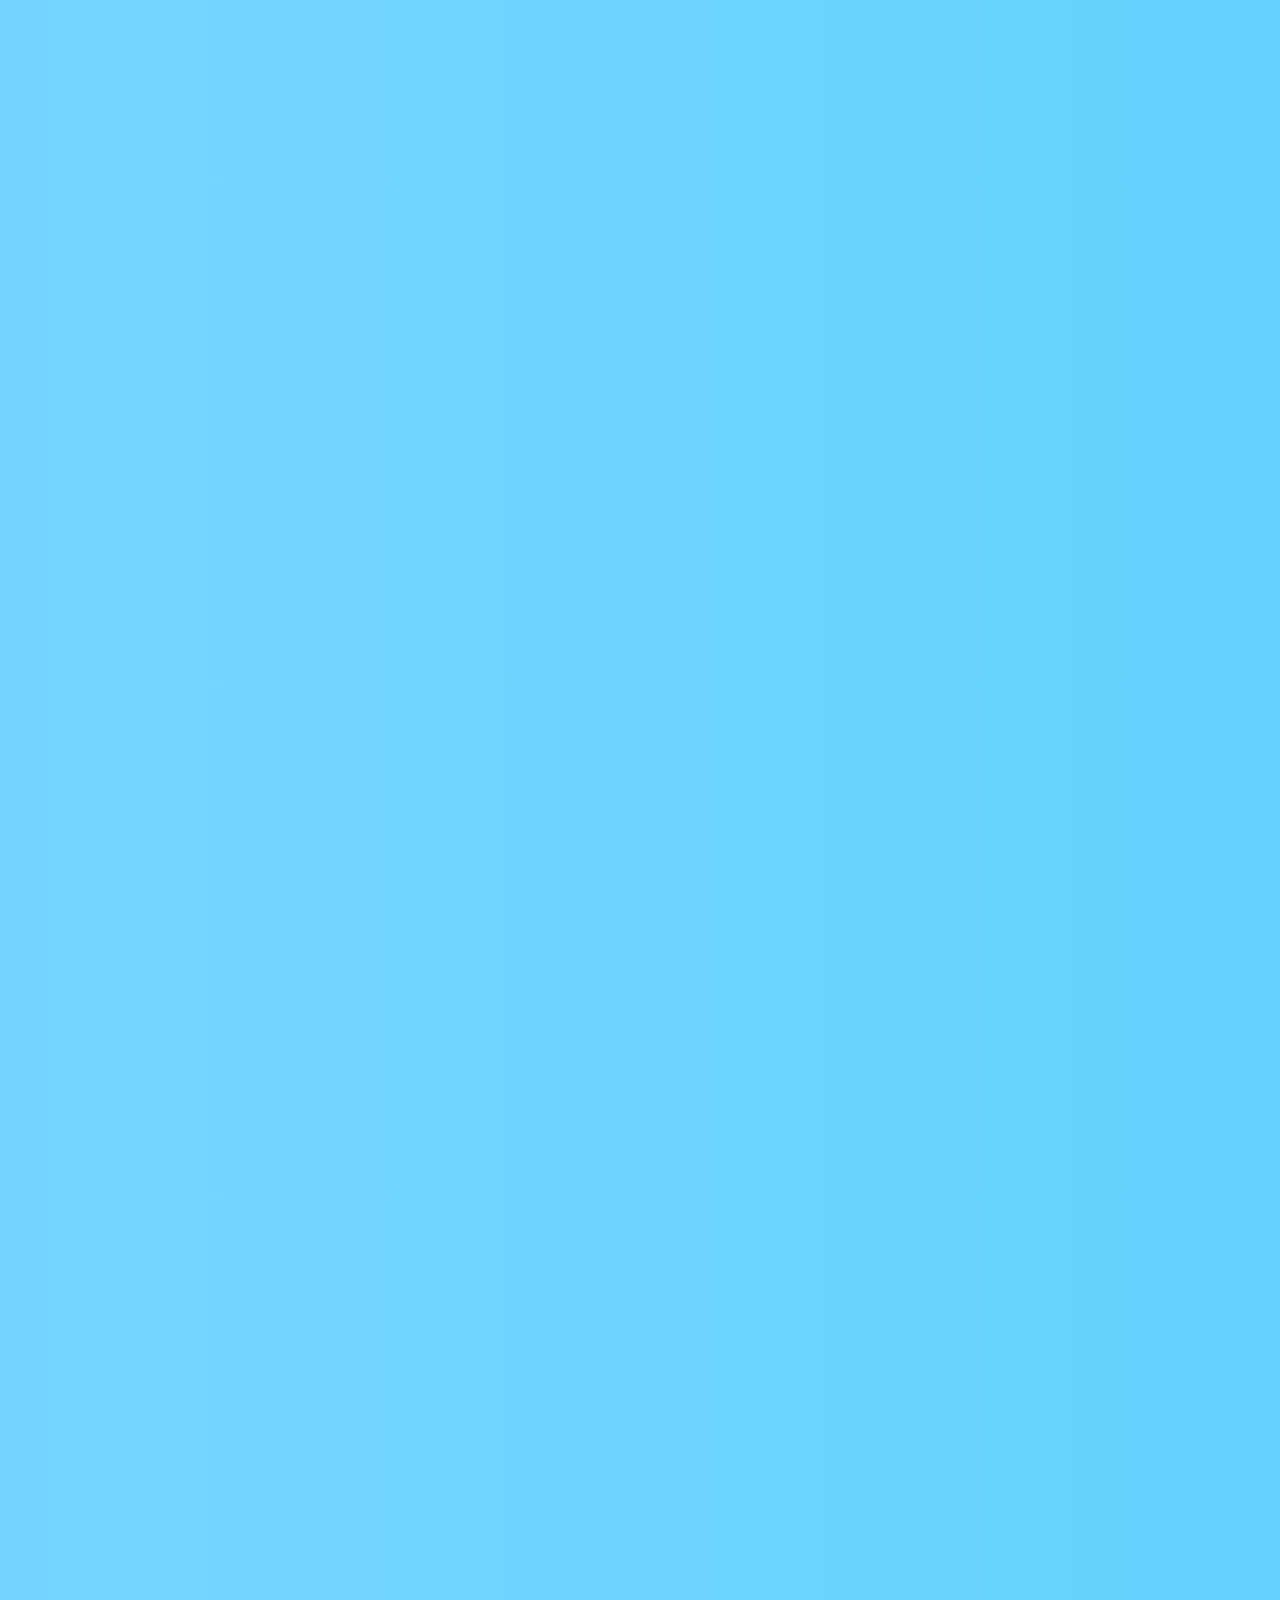
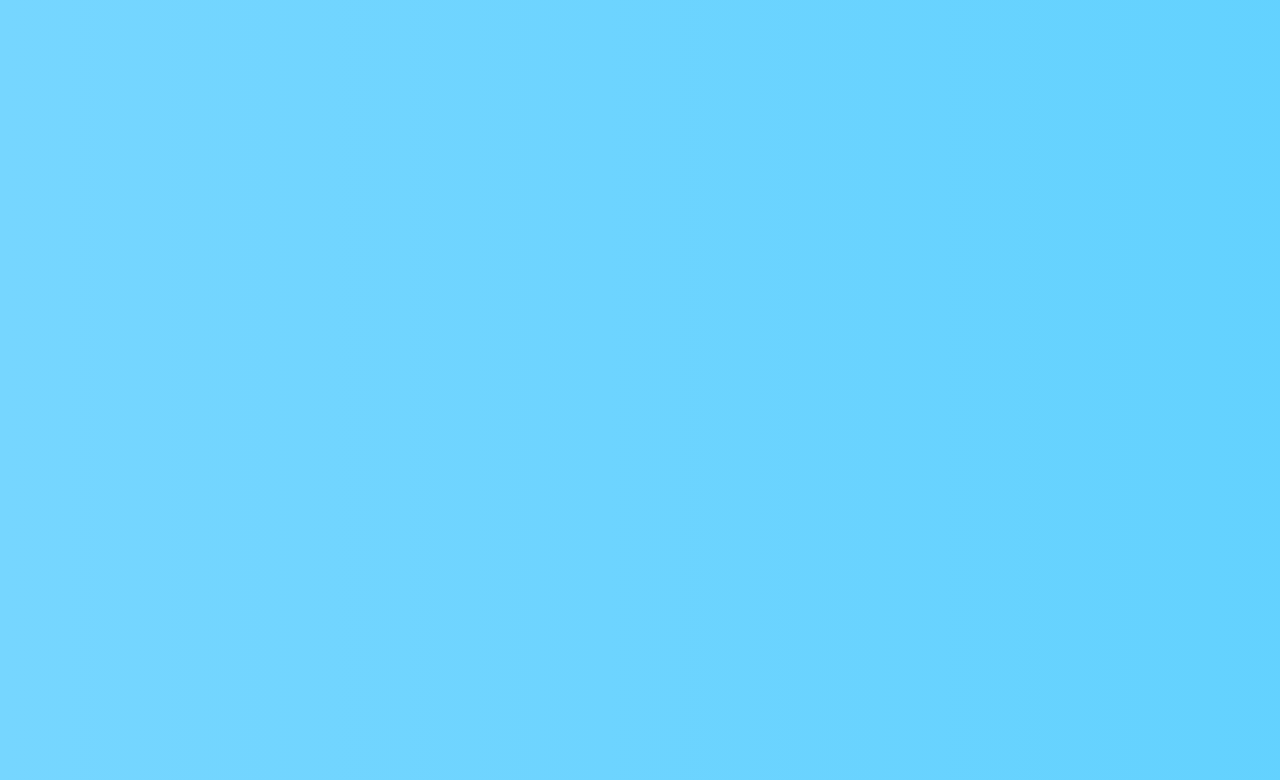
==== commit 75bff257: "v1.6" ====
--- a/about.html
+++ b/about.html
@@ -4,7 +4,6 @@
 <head>
     <title>About</title>
     <link rel="icon" type="image/png" href="https://cdn-icons-png.flaticon.com/128/939/939694.png">
-
     <meta charset="UTF-8">
     <meta name="viewport" content="width=device-width, initial-scale=1, user-scalable=no">
     <link rel="stylesheet" href="https://stackpath.bootstrapcdn.com/bootstrap/4.5.2/css/bootstrap.min.css">
@@ -12,7 +11,6 @@
     <link href="https://fonts.googleapis.com/css2?family=Playpen+Sans&display=swap" rel="stylesheet">
     <link rel="preconnect" href="https://fonts.googleapis.com">
     <link rel="preconnect" href="https://fonts.gstatic.com" crossorigin>
-
     <link rel="stylesheet" href="about.css">
 </head>
 
@@ -31,11 +29,11 @@
         </nav>
         <div class="buttons">
             <a href="index.html">Home</a>
-            <a href="info.html">Info</a>
+            <a href="info.html">Forum</a>
             <a href="terms.html">Terms</a>
         </div>
     </header>
-    <section class="restaurant-history">
+    <section>
         <h2>How about comfort?😄</h2>
         <div class="restaurant-card">
             <img src="https://cdn.pixabay.com/photo/2015/06/30/18/36/st-826688_1280.jpg"
@@ -138,8 +136,6 @@
     <button id="backToTopBtn" onclick="backToTop()">
         <img src="https://cdn-icons-png.flaticon.com/128/3388/3388435.png">
     </button>
-
-
     <script src="https://code.jquery.com/jquery-3.5.1.slim.min.js"></script>
     <script src="https://cdnjs.cloudflare.com/ajax/libs/popper.js/1.16.0/umd/popper.min.js"></script>
     <script src="https://stackpath.bootstrapcdn.com/bootstrap/4.5.2/js/bootstrap.min.js"></script>
--- a/about.css
+++ b/about.css
@@ -4,101 +4,37 @@
     background-size: 400% 400%;
     animation: gradientBG 5s infinite;
     overflow-x: hidden;
-}
-
-#backToTopBtn {
-    position: fixed;
-}
-
-.dark-background {
-    top: 0;
-    left: 0;
-    height: 100%;
-}
-
-body,
-.dark-background .card-text,
-.dark-background h2,
-#backToTopBtn {
-    color: #FFF;
-}
-
-body {
+    color: #FFF;
     margin: 0;
-}
-
-body,
-#backToTopBtn {
     padding: 0;
 }
 
-h2 {
-    font-size: 72px;
-    color: #333;
-    text-align: center;
-}
-
-h2,
-.card-text {
-    margin: 20px;
-}
-
+/* HEADER */
 header {
     background-color: #333;
     height: 300px;
 }
 
-.navbar,
-.card-text {
+.navbar {
     padding: 10px;
 }
 
-.logo img {
-    width: 100px;
-}
-
+/* LIGHTBULB */
 .lightbulb img {
     top: 20px;
     right: 20px;
     width: 100px;
-}
-
-.lightbulb-img {
     transition: transform 0.3s ease-in-out;
-}
-
-.dark-background .lightbulb-img {
-    transform: rotate(180deg);
-}
-
-.dark-background {
-    background-color: rgba(0, 0, 0, 0.9);
-    z-index: 1;
-}
-
-.lightbulb img,
-.dark-background {
     position: absolute;
-}
-
-.lightbulb img,
-#backToTopBtn {
     cursor: pointer;
 }
 
+/* BUTTONS */
 .buttons {
     justify-content: start;
     margin: 200px 0 0 30px;
     gap: 50px;
-}
-
-.buttons,
-.restaurant-card {
     display: flex;
-}
-
-.buttons,
-.restaurant-card {
     align-items: center;
 }
 
@@ -110,11 +46,8 @@
     border-bottom: 3px solid transparent;
     text-decoration: none;
     padding: 20px;
-}
-
-.buttons a,
-#backToTopBtn {
     color: transparent;
+    font-size: 24px;
 }
 
 .buttons a:hover {
@@ -122,7 +55,18 @@
     border-bottom-color: #00AAFF;
 }
 
+/* TITLE */
+h2 {
+    font-size: 72px;
+    color: #333;
+    text-align: center;
+    margin: 20px;
+}
+
+/* RESTAURANT CARD */
 .restaurant-card {
+    display: flex;
+    align-items: center;
     flex-direction: row;
     justify-content: space-between;
     opacity: 0;
@@ -130,52 +74,55 @@
     transition: opacity 1s ease, transform 0.5s ease;
 }
 
-.restaurant-card.active,
+.restaurant-card.active {
+    opacity: 1;
+    transform: translateY(0);
+}
+
 .active {
     opacity: 1;
     transform: translateY(0);
 }
 
+.card-image-left {
+    width: 30%;
+    flex: 1;
+    border-radius: 10px;
+    margin: 10px;
+}
+
+.card-image-right {
+    width: 30%;
+    flex: 1;
+    border-radius: 10px;
+    margin: 10px;
+}
+
+.card-image-left {
+    transition: transform 0.3s ease-in-out;
+}
+
+.card-image-right {
+    transition: transform 0.3s ease-in-out;
+}
+
 .card-text {
+    margin: 20px;
+    flex: 1;
+    border-radius: 10px;
+    font-size: 24px;
     color: #333;
     border: 5px solid #333;
-}
-
-.card-image-left,
-.card-image-right {
-    width: 30%;
-}
-
-.card-text,
-.card-image-left,
-.card-image-right {
-    flex: 1;
-    border-radius: 10px;
-}
-
-.card-text,
-.buttons a {
-    font-size: 24px;
-}
-
-.card-image-left,
-.card-image-right {
-    margin: 10px;
-}
-
-.card-image-left {
-    transition: transform 0.3s ease-in-out;
-}
-
-.card-image-right {
-    transition: transform 0.3s ease-in-out;
-}
-
-.lifted {
-    transform: translateY(-20px);
-}
-
+    padding: 10px;
+}
+
+/* BACK TO TOP BUTTON */
 #backToTopBtn {
+    color: transparent;
+    cursor: pointer;
+    position: fixed;
+    color: #FFF;
+    padding: 0;
     bottom: 20px;
     right: 20px;
     display: none;
@@ -197,6 +144,32 @@
     box-shadow: 0 0 20px rgba(255, 255, 255, 255);
 }
 
+/* DARK THEME */
+.dark-background .lightbulb-img {
+    transform: rotate(180deg);
+}
+
+.dark-background {
+    top: 0;
+    left: 0;
+    width: 100%;
+    position: absolute;
+    background-color: rgba(0, 0, 0, 0.9);
+    z-index: 1;
+}
+
+.dark-background .card-text {
+    color: #FFF;
+}
+
+.dark-background h2 {
+    color: #FFF;
+}
+
+.lifted {
+    transform: translateY(-20px);
+}
+
 @keyframes gradientBG {
     0% {
         background-position: 0% 50%;
@@ -211,7 +184,7 @@
     }
 }
 
-@media screen and (max-width: 480px) {
+@media screen and (max-width: 720px) {
     body {
         width: 100%;
     }
@@ -266,13 +239,20 @@
         margin: auto;
     }
 
-    .restaurant-card,
+    .restaurant-card {
+        width: 100%;
+    }
+
+    .restaurant-card p {
+        width: 100%;
+        border: none;
+    }
+
     .restaurant-card img {
         width: 100%;
     }
 
-    .card-text,
-    .buttons a {
+    .card-text {
         font-size: 18px;
     }
 
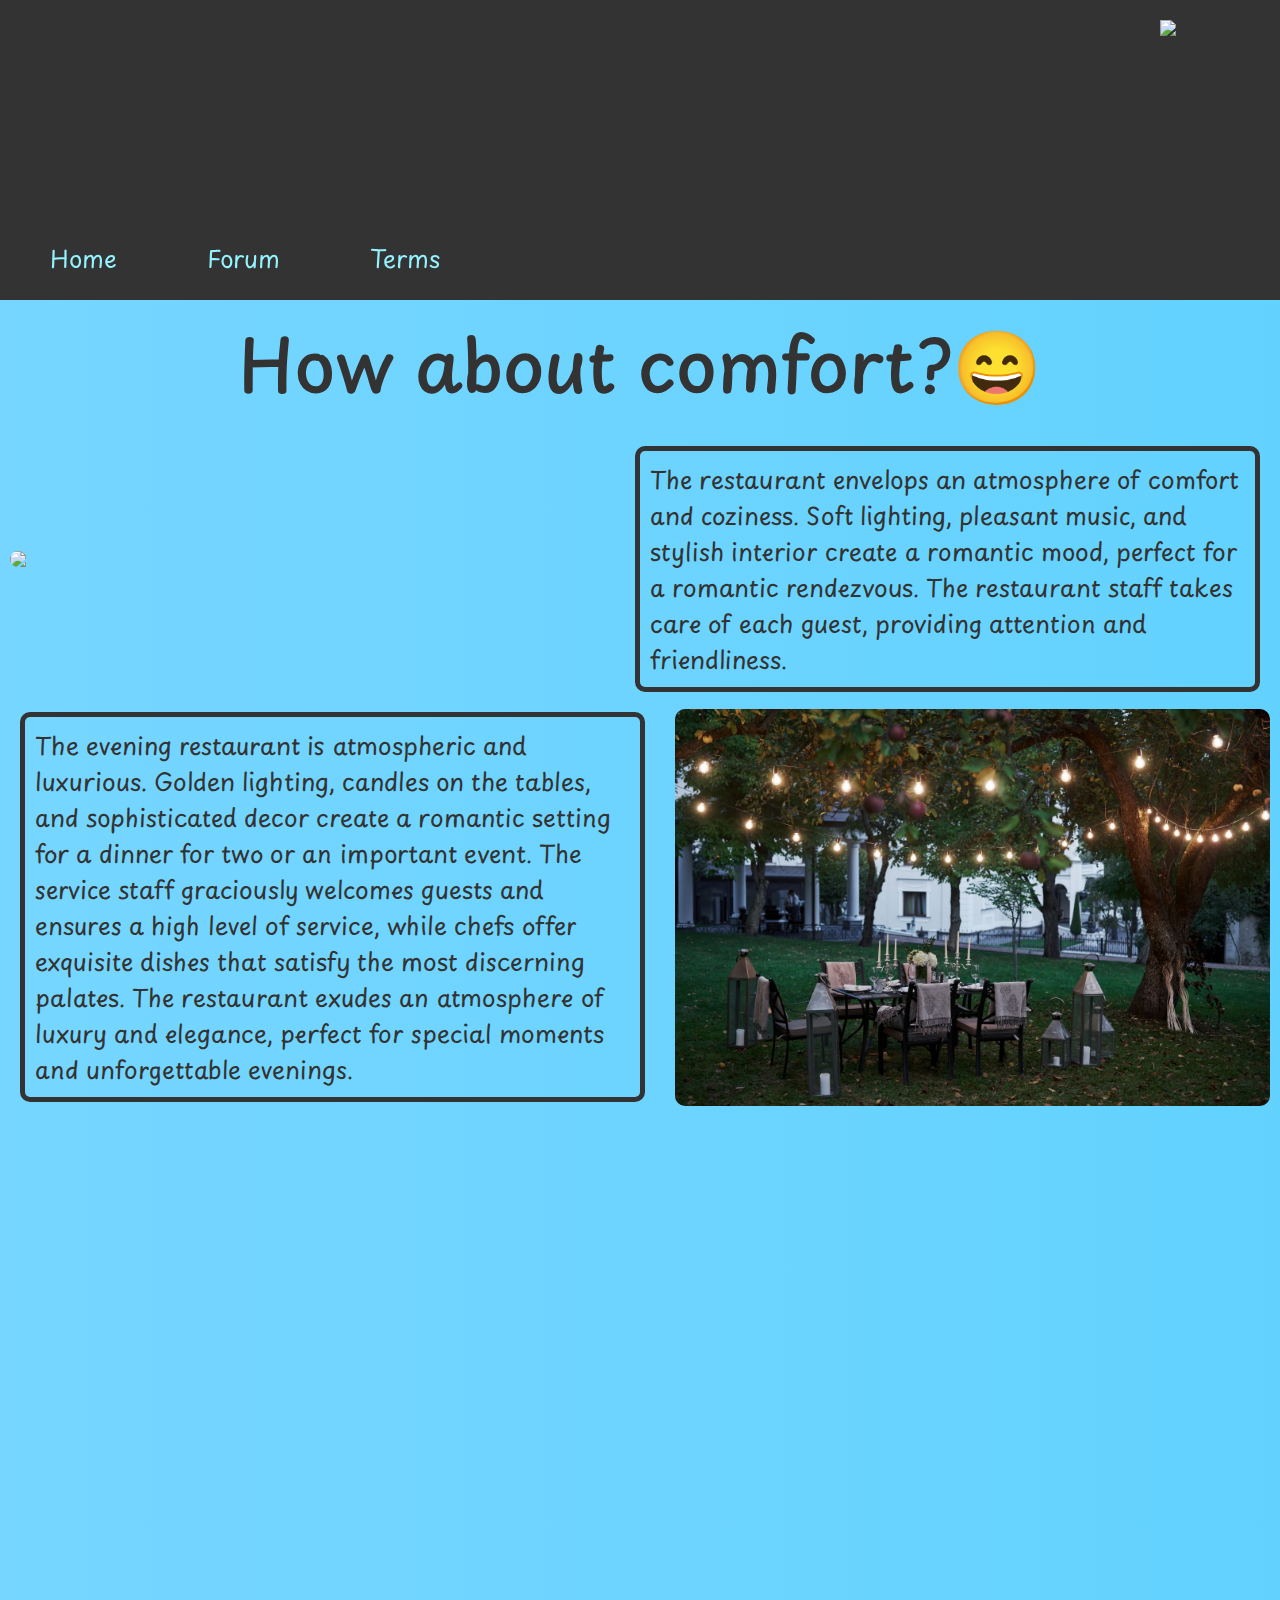
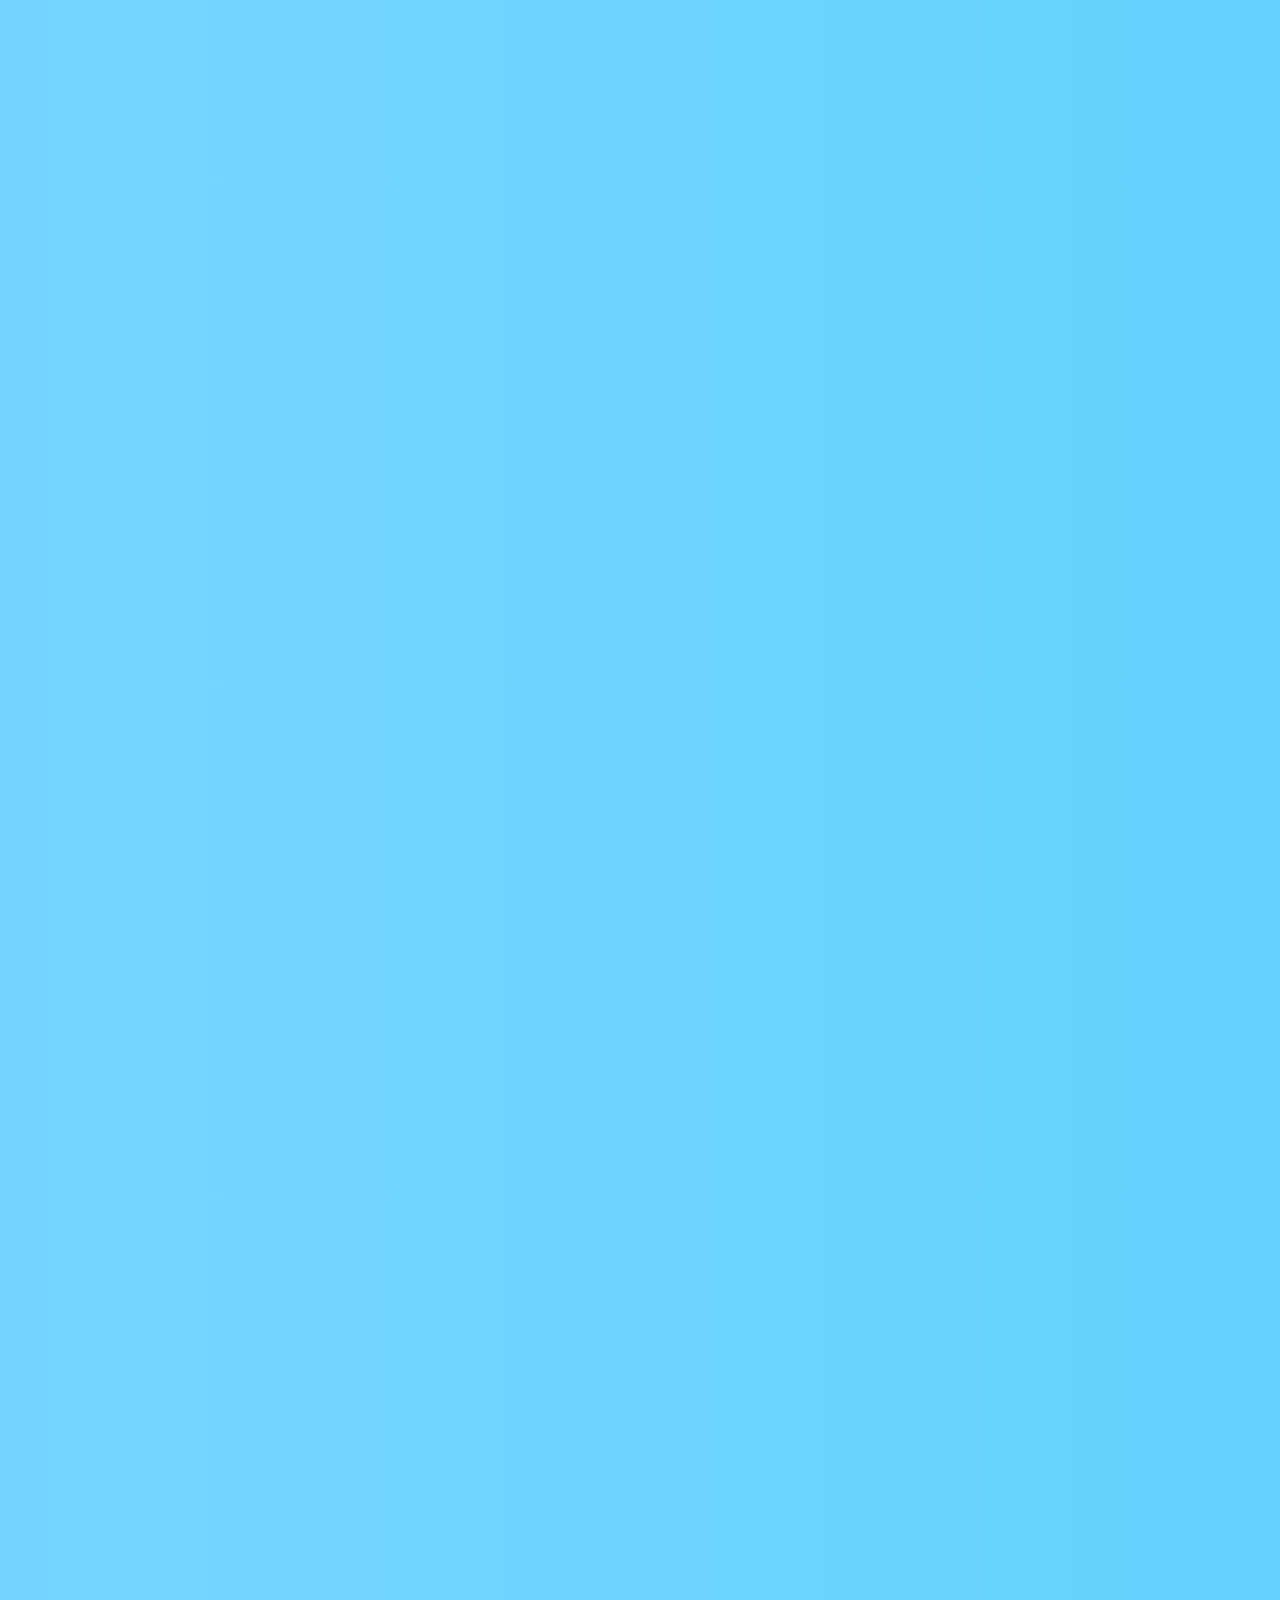
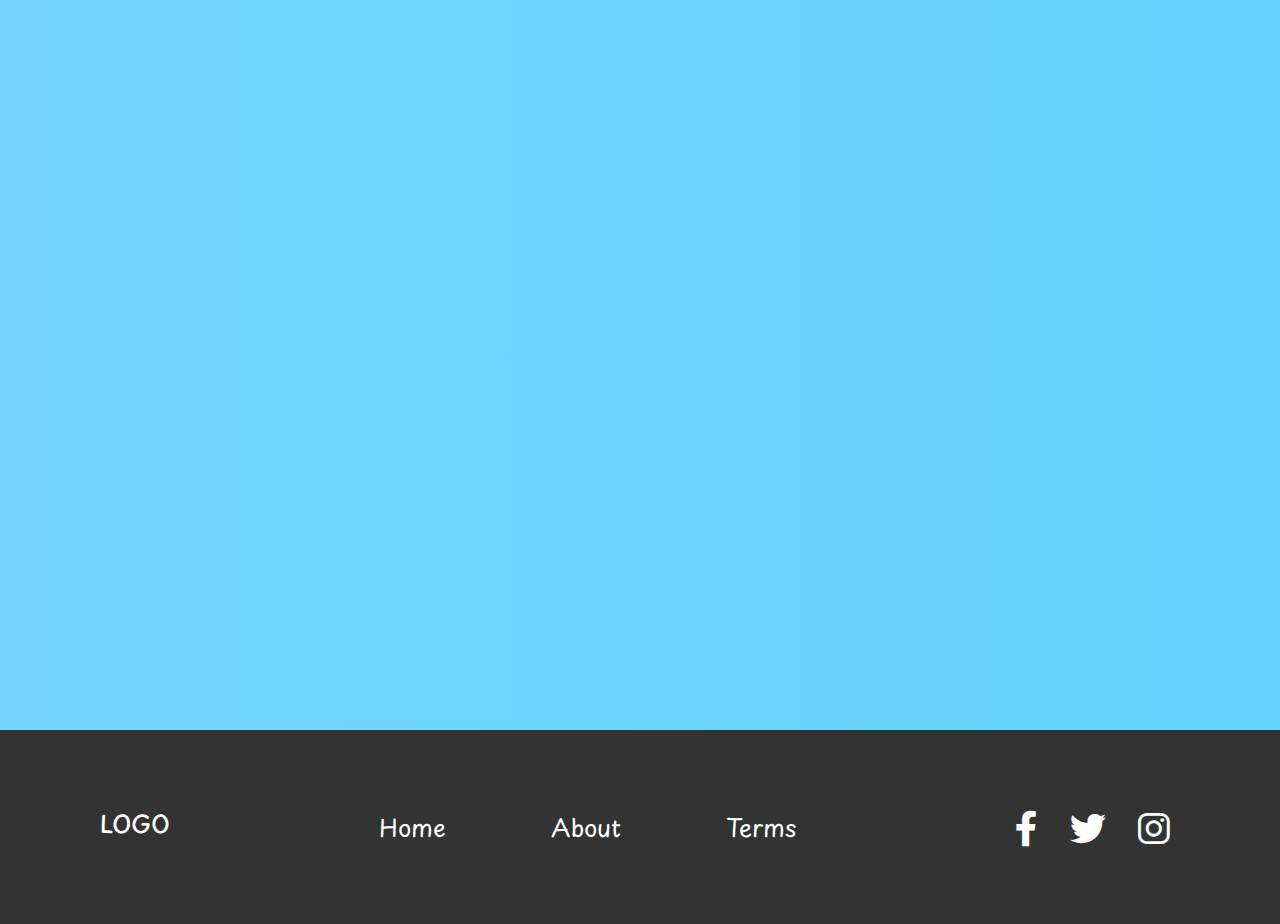
==== commit 459424da: "The footer was added to this page." ====
--- a/about.html
+++ b/about.html
@@ -133,6 +133,27 @@
                 class="card-image-right card-image-top" onmouseover="liftImage(this)" onmouseout="resetImage(this)">
         </div>
     </section>
+    <footer class="footer">
+        <div class="footer-container">
+            <div class="footer-logo">
+                <h4>LOGO</h4>
+            </div>
+            <div class="footer-links">
+                <ul>
+                    <li><a href="index.html">Home</a></li>
+                    <li><a href="about.html">About</a></li>
+                    <li><a href="terms.html">Terms</a></li>
+                </ul>
+            </div>
+            <div class="footer-social">
+                <a href="https://www.facebook.com/" target="_blank" class="social-icon"><i
+                        class="fab fa-facebook-f"></i></a>
+                <a href="https://twitter.com/" target="_blank" class="social-icon"><i class="fab fa-twitter"></i></a>
+                <a href="https://www.instagram.com/" target="_blank" class="social-icon"><i
+                        class="fab fa-instagram"></i></a>
+            </div>
+        </div>
+    </footer>
     <button id="backToTopBtn" onclick="backToTop()">
         <img src="https://cdn-icons-png.flaticon.com/128/3388/3388435.png">
     </button>
--- a/about.css
+++ b/about.css
@@ -170,6 +170,54 @@
     transform: translateY(-20px);
 }
 
+/* FOOTER */
+.footer {
+    background-color: #333;
+    color: #FFF;
+    padding: 20px;
+    margin: auto;
+    align-items: center;
+    text-align: center;
+}
+
+.footer-container {
+    display: flex;
+    justify-content: space-around;
+    align-items: center;
+    margin: 50px auto;
+}
+
+.footer-links ul {
+    list-style: none;
+    padding: 0;
+    margin: 0;
+}
+
+.footer-links ul li {
+    display: inline;
+    margin: 50px;
+    font-size: 24px;
+}
+
+.footer-links ul li a {
+    text-decoration: none;
+    color: #FFF;
+}
+
+.footer-social {
+    font-size: 36px;
+}
+
+.social-icon {
+    color: #FFF;
+    margin: 10px;
+    text-decoration: none;
+}
+
+.social-icon:hover {
+    color: #00AAFF;
+}
+
 @keyframes gradientBG {
     0% {
         background-position: 0% 50%;
@@ -271,4 +319,28 @@
     .lifted {
         transform: translateY(0);
     }
+
+    .footer-container {
+        display: flex;
+        flex-direction: column;
+        align-items: center;
+        text-align: center;
+        justify-content: center;
+        margin: 20px auto;
+    }
+
+    .footer-links ul li a {
+        display: flex;
+        margin: auto;
+        justify-content: center;
+        font-size: 18px;
+    }
+
+    .social-icon {
+        margin: 20px;
+    }
+
+    .social-icon:hover {
+        color: #FFF;
+    }
 }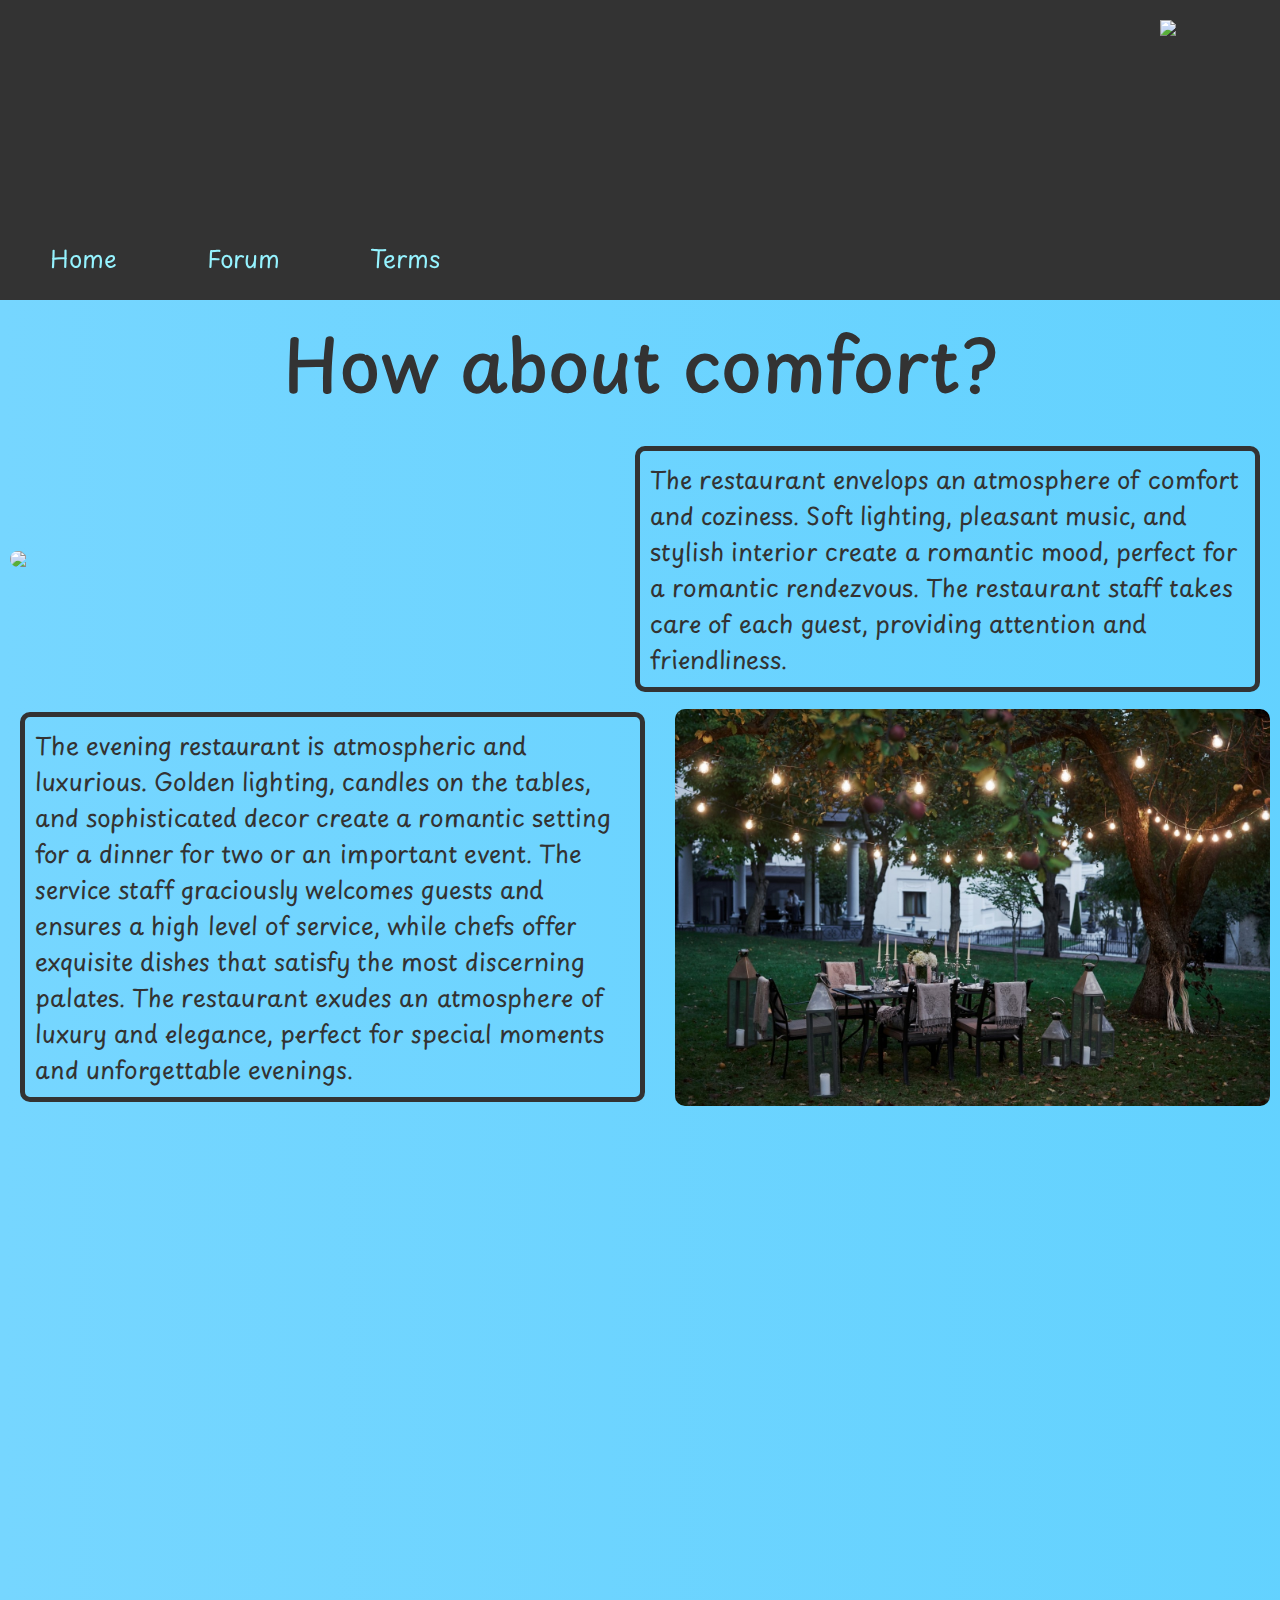
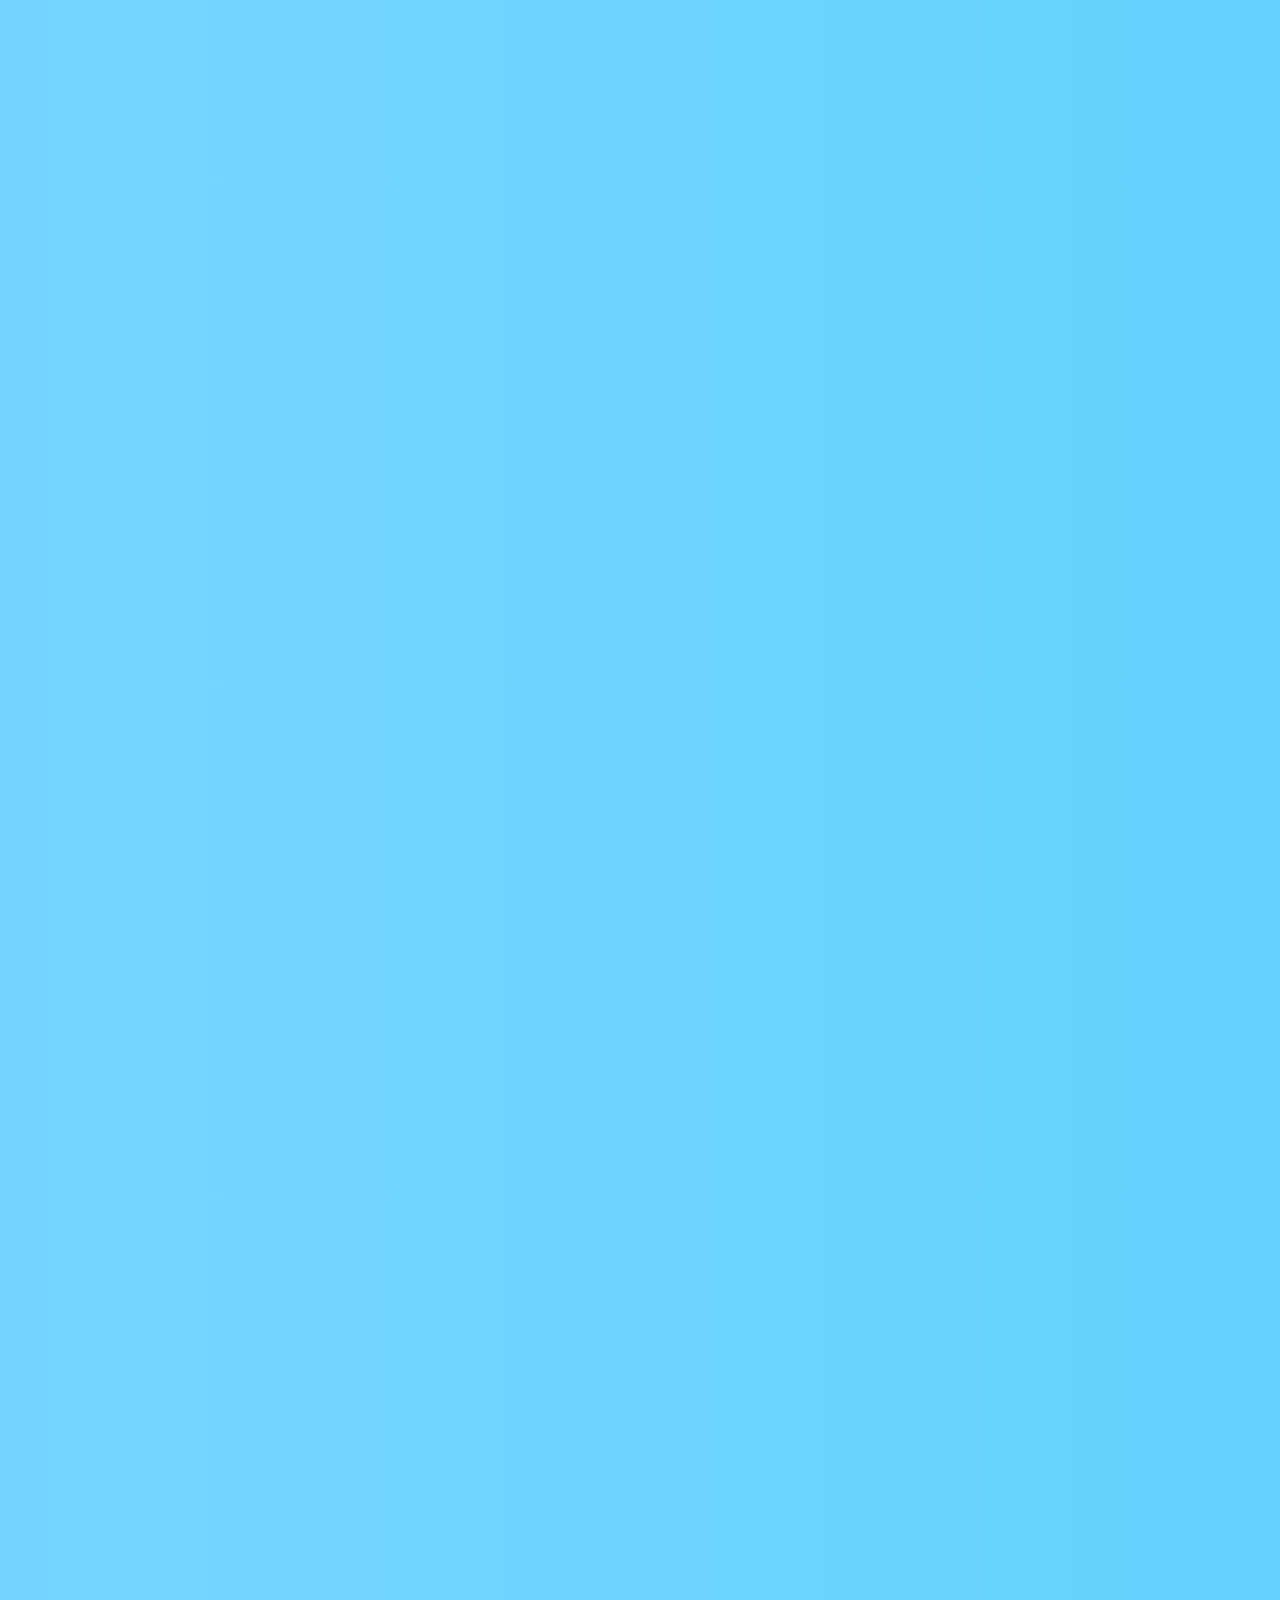
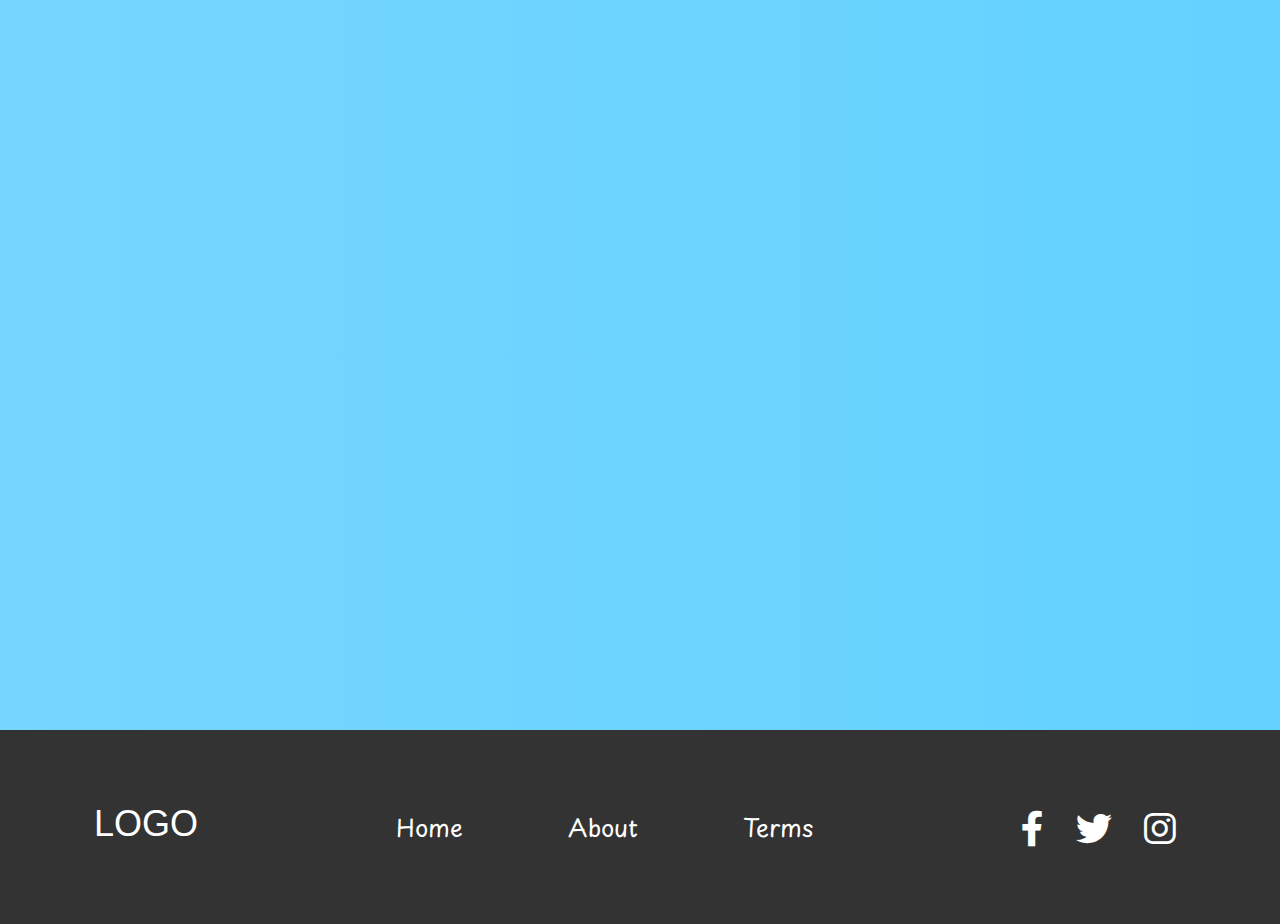
==== commit 12decea2: "v2.1" ====
--- a/about.html
+++ b/about.html
@@ -34,7 +34,7 @@
         </div>
     </header>
     <section>
-        <h2>How about comfort?😄</h2>
+        <h2>How about comfort?</h2>
         <div class="restaurant-card">
             <img src="https://cdn.pixabay.com/photo/2015/06/30/18/36/st-826688_1280.jpg"
                 class="card-image-left card-image-top" onmouseover="liftImage(this)" onmouseout="resetImage(this)">
--- a/about.css
+++ b/about.css
@@ -7,9 +7,22 @@
     color: #FFF;
     margin: 0;
     padding: 0;
-}
-
-/* HEADER */
+    user-select: none;
+    animation: fadeIn 1s ease-in-out;
+}
+
+h2 {
+    font-size: 72px;
+    color: #333;
+    text-align: center;
+    margin: 20px;
+}
+
+h4 {
+    font-family: Impact, Haettenschweiler, 'Arial Narrow Bold', sans-serif;
+    font-size: 36px;
+}
+
 header {
     background-color: #333;
     height: 300px;
@@ -19,7 +32,6 @@
     padding: 10px;
 }
 
-/* LIGHTBULB */
 .lightbulb img {
     top: 20px;
     right: 20px;
@@ -29,7 +41,6 @@
     cursor: pointer;
 }
 
-/* BUTTONS */
 .buttons {
     justify-content: start;
     margin: 200px 0 0 30px;
@@ -55,15 +66,6 @@
     border-bottom-color: #00AAFF;
 }
 
-/* TITLE */
-h2 {
-    font-size: 72px;
-    color: #333;
-    text-align: center;
-    margin: 20px;
-}
-
-/* RESTAURANT CARD */
 .restaurant-card {
     display: flex;
     align-items: center;
@@ -116,7 +118,6 @@
     padding: 10px;
 }
 
-/* BACK TO TOP BUTTON */
 #backToTopBtn {
     color: transparent;
     cursor: pointer;
@@ -144,7 +145,6 @@
     box-shadow: 0 0 20px rgba(255, 255, 255, 255);
 }
 
-/* DARK THEME */
 .dark-background .lightbulb-img {
     transform: rotate(180deg);
 }
@@ -170,7 +170,6 @@
     transform: translateY(-20px);
 }
 
-/* FOOTER */
 .footer {
     background-color: #333;
     color: #FFF;
@@ -232,6 +231,16 @@
     }
 }
 
+@keyframes fadeIn {
+    0% {
+        opacity: 0;
+    }
+
+    100% {
+        opacity: 1;
+    }
+}
+
 @media screen and (max-width: 720px) {
     body {
         width: 100%;
@@ -276,28 +285,19 @@
 
     .restaurant-card {
         flex-direction: column;
-    }
-
-    .restaurant-card {
         justify-content: center;
+        width: 100%;
     }
 
     .restaurant-card img {
         padding: 5px;
         margin: auto;
-    }
-
-    .restaurant-card {
         width: 100%;
     }
 
     .restaurant-card p {
         width: 100%;
         border: none;
-    }
-
-    .restaurant-card img {
-        width: 100%;
     }
 
     .card-text {
